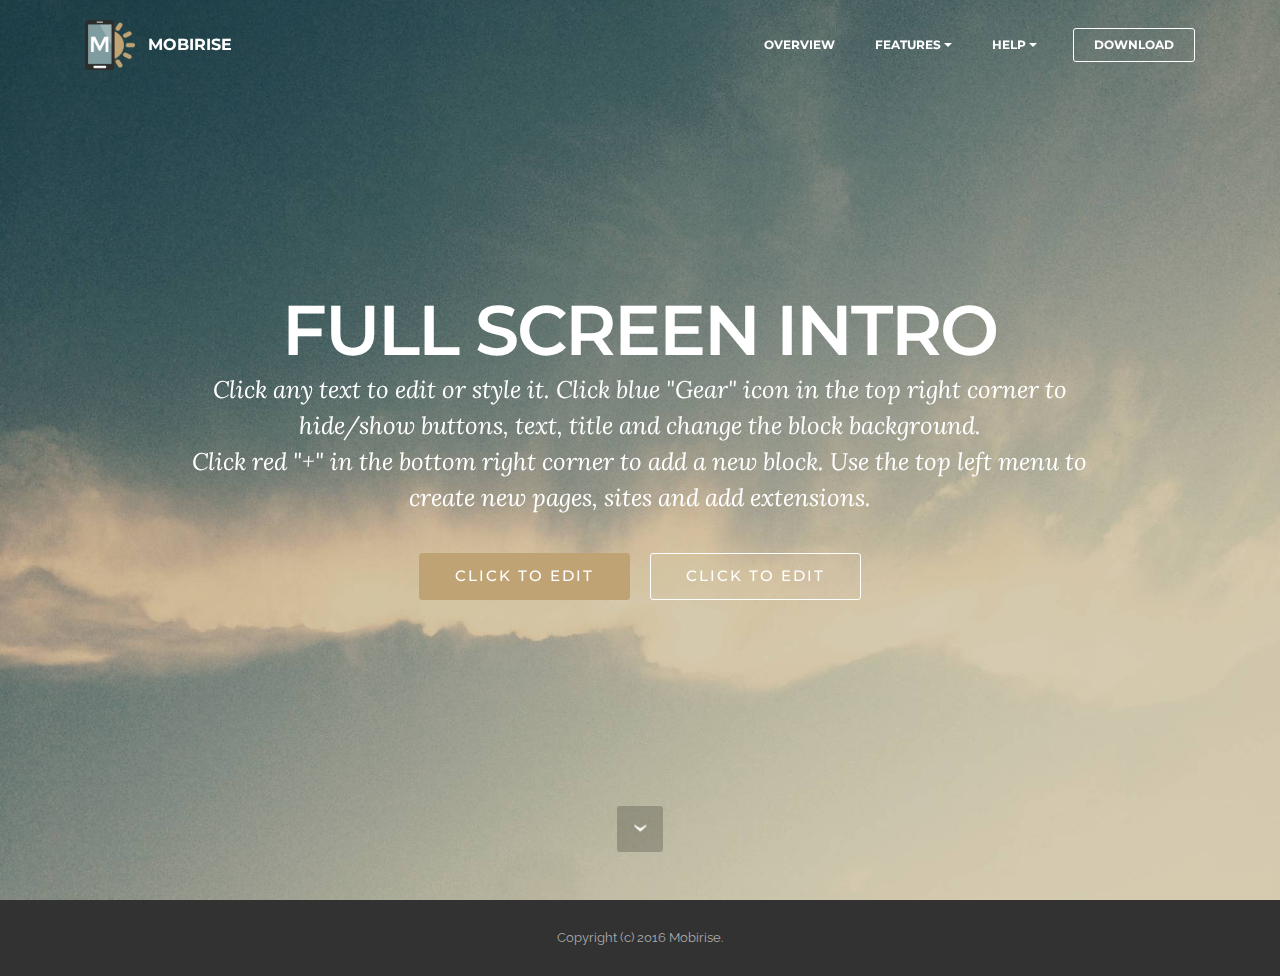
==== index.html @ 995e7d16 "create github pages" ====
<!DOCTYPE html>
<html>
<head>
  <!-- Site made with Mobirise Website Builder v3.12.1, https://mobirise.com -->
  <meta charset="UTF-8">
  <meta http-equiv="X-UA-Compatible" content="IE=edge">
  <meta name="generator" content="Mobirise v3.12.1, mobirise.com">
  <meta name="viewport" content="width=device-width, initial-scale=1">
  <link rel="shortcut icon" href="assets/images/hackware-logo-128x165-2.png" type="image/x-icon">
  <meta name="description" content="">
  
  <link rel="stylesheet" href="https://fonts.googleapis.com/css?family=Lora:400,700,400italic,700italic&amp;subset=latin">
  <link rel="stylesheet" href="https://fonts.googleapis.com/css?family=Montserrat:400,700">
  <link rel="stylesheet" href="https://fonts.googleapis.com/css?family=Raleway:100,100i,200,200i,300,300i,400,400i,500,500i,600,600i,700,700i,800,800i,900,900i">
  <link rel="stylesheet" href="assets/bootstrap-material-design-font/css/material.css">
  <link rel="stylesheet" href="assets/tether/tether.min.css">
  <link rel="stylesheet" href="assets/bootstrap/css/bootstrap.min.css">
  <link rel="stylesheet" href="assets/dropdown/css/style.css">
  <link rel="stylesheet" href="assets/animate.css/animate.min.css">
  <link rel="stylesheet" href="assets/theme/css/style.css">
  <link rel="stylesheet" href="assets/mobirise/css/mbr-additional.css" type="text/css">
  
  
  
</head>
<body>
<section id="menu-0">

    <nav class="navbar navbar-dropdown bg-color transparent navbar-fixed-top">
        <div class="container">

            <div class="mbr-table">
                <div class="mbr-table-cell">

                    <div class="navbar-brand">
                        <a href="https://mobirise.com" class="navbar-logo"><img src="assets/images/logo.png" alt="Mobirise"></a>
                        <a class="navbar-caption" href="https://mobirise.com">MOBIRISE</a>
                    </div>

                </div>
                <div class="mbr-table-cell">

                    <button class="navbar-toggler pull-xs-right hidden-md-up" type="button" data-toggle="collapse" data-target="#exCollapsingNavbar">
                        <div class="hamburger-icon"></div>
                    </button>

                    <ul class="nav-dropdown collapse pull-xs-right nav navbar-nav navbar-toggleable-sm" id="exCollapsingNavbar"><li class="nav-item"><a class="nav-link link" href="https://mobirise.com/">OVERVIEW</a></li><li class="nav-item dropdown"><a class="nav-link link dropdown-toggle" data-toggle="dropdown-submenu" href="https://mobirise.com/">FEATURES</a><div class="dropdown-menu"><a class="dropdown-item" href="https://mobirise.com/">Mobile friendly</a><a class="dropdown-item" href="https://mobirise.com/">Based on Bootstrap</a><div class="dropdown"><a class="dropdown-item dropdown-toggle" data-toggle="dropdown-submenu" href="https://mobirise.com/">Trendy blocks</a><div class="dropdown-menu dropdown-submenu"><a class="dropdown-item" href="https://mobirise.com/">Image/content slider</a><a class="dropdown-item" href="https://mobirise.com/">Contact forms</a><a class="dropdown-item" href="https://mobirise.com/">Image gallery</a><a class="dropdown-item" href="https://mobirise.com/">Mobile menu</a><a class="dropdown-item" href="https://mobirise.com/">Google maps</a><a class="dropdown-item" href="https://mobirise.com/">Social buttons</a><a class="dropdown-item" href="https://mobirise.com/">Google fonts</a><a class="dropdown-item" href="https://mobirise.com/">Video background</a></div></div><a class="dropdown-item" href="https://mobirise.com/">Host anywhere</a></div></li><li class="nav-item dropdown"><a class="nav-link link dropdown-toggle" data-toggle="dropdown-submenu" href="https://mobirise.com/">HELP</a><div class="dropdown-menu"><a class="dropdown-item" href="http://forums.mobirise.com/">Forum</a><a class="dropdown-item" href="https://mobirise.com/">Tutorials</a><a class="dropdown-item" href="https://mobirise.com/">Contact us</a></div></li><li class="nav-item nav-btn"><a class="nav-link btn btn-white btn-white-outline" href="https://mobirise.com/">DOWNLOAD</a></li></ul>
                    <button hidden="" class="navbar-toggler navbar-close" type="button" data-toggle="collapse" data-target="#exCollapsingNavbar">
                        <div class="close-icon"></div>
                    </button>

                </div>
            </div>

        </div>
    </nav>

</section>

<section class="engine"><a rel="external" href="https://mobirise.com">https://mobirise.com/</a></section><section class="mbr-section mbr-section-hero mbr-section-full mbr-parallax-background mbr-section-with-arrow" id="header1-1" style="background-image: url(assets/images/jumbotron.jpg);">

    

    <div class="mbr-table-cell">

        <div class="container">
            <div class="row">
                <div class="mbr-section col-md-10 col-md-offset-1 text-xs-center">

                    <h1 class="mbr-section-title display-1">FULL SCREEN INTRO</h1>
                    <p class="mbr-section-lead lead">Click any text to edit or style it. Click blue "Gear" icon in the top right corner to hide/show buttons, text, title and change the block background. <br> Click red "+" in the bottom right corner to add a new block. Use the top left menu to create new pages, sites and add extensions.</p>
                    <div class="mbr-section-btn"><a class="btn btn-lg btn-primary" href="https://mobirise.com">CLICK TO EDIT</a> <a class="btn btn-lg btn-white btn-white-outline" href="https://mobirise.com">CLICK TO EDIT</a></div>
                </div>
            </div>
        </div>
    </div>

    <div class="mbr-arrow mbr-arrow-floating" aria-hidden="true"><a href="#footer1-2"><i class="mbr-arrow-icon"></i></a></div>

</section>

<footer class="mbr-small-footer mbr-section mbr-section-nopadding" id="footer1-2" style="background-color: rgb(50, 50, 50); padding-top: 1.75rem; padding-bottom: 1.75rem;">
    
    <div class="container">
        <p class="text-xs-center">Copyright (c) 2016 Mobirise.</p>
    </div>
</footer>


  <script src="assets/web/assets/jquery/jquery.min.js"></script>
  <script src="assets/tether/tether.min.js"></script>
  <script src="assets/bootstrap/js/bootstrap.min.js"></script>
  <script src="assets/smooth-scroll/smooth-scroll.js"></script>
  <script src="assets/dropdown/js/script.min.js"></script>
  <script src="assets/touch-swipe/jquery.touch-swipe.min.js"></script>
  <script src="assets/viewport-checker/jquery.viewportchecker.js"></script>
  <script src="assets/jarallax/jarallax.js"></script>
  <script src="assets/theme/js/script.js"></script>
  
  
  <input name="animation" type="hidden">
  </body>
</html>
---- assets/bootstrap-material-design-font/css/material.css ----
@font-face {
  font-family: 'Material-Design-Icons';
  src: url('../fonts/Material-Design-Icons.eot?3ocs8m');
  src: url('../fonts/Material-Design-Icons.eot?#iefix3ocs8m') format('embedded-opentype'), url('../fonts/Material-Design-Icons.woff?3ocs8m') format('woff'), url('../fonts/Material-Design-Icons.ttf?3ocs8m') format('truetype'), url('../fonts/Material-Design-Icons.svg?3ocs8m#Material-Design-Icons') format('svg');
  font-weight: normal;
  font-style: normal;
}
[class^="mdi-"],
[class*="mdi-"] {
  speak: none;
  display: inline-block;
  font-style: normal;
  font-variant:normal;
  font-weight:normal;
  /*font-size:24px;*/
  line-height:1;
  font-family:'Material-Design-Icons' !important;
  text-rendering: auto;
  
  -webkit-font-smoothing: antialiased;
  -moz-osx-font-smoothing: grayscale;
  -webkit-transform: translate(0, 0);
      -ms-transform: translate(0, 0);
          transform: translate(0, 0);
}
[class^="mdi-"]:before,
[class*="mdi-"]:before {
  display: inline-block;
  speak: none;
  text-decoration: inherit;
}
[class^="mdi-"].pull-left,
[class*="mdi-"].pull-left {
  margin-right: .3em;
}
[class^="mdi-"].pull-right,
[class*="mdi-"].pull-right {
  margin-left: .3em;
}
[class^="mdi-"].mdi-lg:before,
[class*="mdi-"].mdi-lg:before,
[class^="mdi-"].mdi-lg:after,
[class*="mdi-"].mdi-lg:after {
  font-size: 1.33333333em;
  line-height: 0.75em;
  vertical-align: -15%;
}
[class^="mdi-"].mdi-2x:before,
[class*="mdi-"].mdi-2x:before,
[class^="mdi-"].mdi-2x:after,
[class*="mdi-"].mdi-2x:after {
  font-size: 2em;
}
[class^="mdi-"].mdi-3x:before,
[class*="mdi-"].mdi-3x:before,
[class^="mdi-"].mdi-3x:after,
[class*="mdi-"].mdi-3x:after {
  font-size: 3em;
}
[class^="mdi-"].mdi-4x:before,
[class*="mdi-"].mdi-4x:before,
[class^="mdi-"].mdi-4x:after,
[class*="mdi-"].mdi-4x:after {
  font-size: 4em;
}
[class^="mdi-"].mdi-5x:before,
[class*="mdi-"].mdi-5x:before,
[class^="mdi-"].mdi-5x:after,
[class*="mdi-"].mdi-5x:after {
  font-size: 5em;
}
[class^="mdi-device-signal-cellular-"]:after,
[class^="mdi-device-battery-"]:after,
[class^="mdi-device-battery-charging-"]:after,
[class^="mdi-device-signal-cellular-connected-no-internet-"]:after,
[class^="mdi-device-signal-wifi-"]:after,
[class^="mdi-device-signal-wifi-statusbar-not-connected"]:after,
.mdi-device-network-wifi:after {
  opacity: .3;
  position: absolute;
  left: 0;
  top: 0;
  z-index: 1;
  display: inline-block;
  speak: none;
  text-decoration: inherit;
}
[class^="mdi-device-signal-cellular-"]:after {
  content: "\e758";
}
[class^="mdi-device-battery-"]:after {
  content: "\e735";
}
[class^="mdi-device-battery-charging-"]:after {
  content: "\e733";
}
[class^="mdi-device-signal-cellular-connected-no-internet-"]:after {
  content: "\e75d";
}
[class^="mdi-device-signal-wifi-"]:after,
.mdi-device-network-wifi:after {
  content: "\e765";
}
[class^="mdi-device-signal-wifi-statusbasr-not-connected"]:after {
  content: "\e8f7";
}
.mdi-device-signal-cellular-off:after,
.mdi-device-signal-cellular-null:after,
.mdi-device-signal-cellular-no-sim:after,
.mdi-device-signal-wifi-off:after,
.mdi-device-signal-wifi-4-bar:after,
.mdi-device-signal-cellular-4-bar:after,
.mdi-device-battery-alert:after,
.mdi-device-signal-cellular-connected-no-internet-4-bar:after,
.mdi-device-battery-std:after,
.mdi-device-battery-full .mdi-device-battery-unknown:after {
  content: "";
}
.mdi-fw {
  width: 1.28571429em;
  text-align: center;
}
.mdi-ul {
  padding-left: 0;
  margin-left: 2.14285714em;
  list-style-type: none;
}
.mdi-ul > li {
  position: relative;
}
.mdi-li {
  position: absolute;
  left: -2.14285714em;
  width: 2.14285714em;
  top: 0.14285714em;
  text-align: center;
}
.mdi-li.mdi-lg {
  left: -1.85714286em;
}
.mdi-border {
  padding: .2em .25em .15em;
  border: solid 0.08em #eeeeee;
  border-radius: .1em;
}
.mdi-spin {
  -webkit-animation: mdi-spin 2s infinite linear;
  animation: mdi-spin 2s infinite linear;
  -webkit-transform-origin: 50% 50%;
  -ms-transform-origin: 50% 50%;
      transform-origin: 50% 50%;
}
.mdi-pulse {
  -webkit-animation: mdi-spin 1s steps(8) infinite;
  animation: mdi-spin 1s steps(8) infinite;
  -webkit-transform-origin: 50% 50%;
  -ms-transform-origin: 50% 50%;
      transform-origin: 50% 50%;
}
@-webkit-keyframes mdi-spin {
  0% {
    -webkit-transform: rotate(0deg);
    transform: rotate(0deg);
  }
  100% {
    -webkit-transform: rotate(359deg);
    transform: rotate(359deg);
  }
}
@keyframes mdi-spin {
  0% {
    -webkit-transform: rotate(0deg);
    transform: rotate(0deg);
  }
  100% {
    -webkit-transform: rotate(359deg);
    transform: rotate(359deg);
  }
}
.mdi-rotate-90 {
  filter: progid:DXImageTransform.Microsoft.BasicImage(rotation=1);
  -webkit-transform: rotate(90deg);
  -ms-transform: rotate(90deg);
  transform: rotate(90deg);
}
.mdi-rotate-180 {
  filter: progid:DXImageTransform.Microsoft.BasicImage(rotation=2);
  -webkit-transform: rotate(180deg);
  -ms-transform: rotate(180deg);
  transform: rotate(180deg);
}
.mdi-rotate-270 {
  filter: progid:DXImageTransform.Microsoft.BasicImage(rotation=3);
  -webkit-transform: rotate(270deg);
  -ms-transform: rotate(270deg);
  transform: rotate(270deg);
}
.mdi-flip-horizontal {
  filter: progid:DXImageTransform.Microsoft.BasicImage(rotation=0, mirror=1);
  -webkit-transform: scale(-1, 1);
  -ms-transform: scale(-1, 1);
  transform: scale(-1, 1);
}
.mdi-flip-vertical {
  filter: progid:DXImageTransform.Microsoft.BasicImage(rotation=2, mirror=1);
  -webkit-transform: scale(1, -1);
  -ms-transform: scale(1, -1);
  transform: scale(1, -1);
}
:root .mdi-rotate-90,
:root .mdi-rotate-180,
:root .mdi-rotate-270,
:root .mdi-flip-horizontal,
:root .mdi-flip-vertical {
  -webkit-filter: none;
          filter: none;
}
.mdi-stack {
  position: relative;
  display: inline-block;
  width: 2em;
  height: 2em;
  line-height: 2em;
  vertical-align: middle;
}
.mdi-stack-1x,
.mdi-stack-2x {
  position: absolute;
  left: 0;
  width: 100%;
  text-align: center;
}
.mdi-stack-1x {
  line-height: inherit;
}
.mdi-stack-2x {
  font-size: 2em;
}
.mdi-inverse {
  color: #ffffff;
}
/* Start Icons */
.mdi-action-3d-rotation:before {
  content: "\e600";
}
.mdi-action-accessibility:before {
  content: "\e601";
}
.mdi-action-account-balance-wallet:before {
  content: "\e602";
}
.mdi-action-account-balance:before {
  content: "\e603";
}
.mdi-action-account-box:before {
  content: "\e604";
}
.mdi-action-account-child:before {
  content: "\e605";
}
.mdi-action-account-circle:before {
  content: "\e606";
}
.mdi-action-add-shopping-cart:before {
  content: "\e607";
}
.mdi-action-alarm-add:before {
  content: "\e608";
}
.mdi-action-alarm-off:before {
  content: "\e609";
}
.mdi-action-alarm-on:before {
  content: "\e60a";
}
.mdi-action-alarm:before {
  content: "\e60b";
}
.mdi-action-android:before {
  content: "\e60c";
}
.mdi-action-announcement:before {
  content: "\e60d";
}
.mdi-action-aspect-ratio:before {
  content: "\e60e";
}
.mdi-action-assessment:before {
  content: "\e60f";
}
.mdi-action-assignment-ind:before {
  content: "\e610";
}
.mdi-action-assignment-late:before {
  content: "\e611";
}
.mdi-action-assignment-return:before {
  content: "\e612";
}
.mdi-action-assignment-returned:before {
  content: "\e613";
}
.mdi-action-assignment-turned-in:before {
  content: "\e614";
}
.mdi-action-assignment:before {
  content: "\e615";
}
.mdi-action-autorenew:before {
  content: "\e616";
}
.mdi-action-backup:before {
  content: "\e617";
}
.mdi-action-book:before {
  content: "\e618";
}
.mdi-action-bookmark-outline:before {
  content: "\e619";
}
.mdi-action-bookmark:before {
  content: "\e61a";
}
.mdi-action-bug-report:before {
  content: "\e61b";
}
.mdi-action-cached:before {
  content: "\e61c";
}
.mdi-action-check-circle:before {
  content: "\e61d";
}
.mdi-action-class:before {
  content: "\e61e";
}
.mdi-action-credit-card:before {
  content: "\e61f";
}
.mdi-action-dashboard:before {
  content: "\e620";
}
.mdi-action-delete:before {
  content: "\e621";
}
.mdi-action-description:before {
  content: "\e622";
}
.mdi-action-dns:before {
  content: "\e623";
}
.mdi-action-done-all:before {
  content: "\e624";
}
.mdi-action-done:before {
  content: "\e625";
}
.mdi-action-event:before {
  content: "\e626";
}
.mdi-action-exit-to-app:before {
  content: "\e627";
}
.mdi-action-explore:before {
  content: "\e628";
}
.mdi-action-extension:before {
  content: "\e629";
}
.mdi-action-face-unlock:before {
  content: "\e62a";
}
.mdi-action-favorite-outline:before {
  content: "\e62b";
}
.mdi-action-favorite:before {
  content: "\e62c";
}
.mdi-action-find-in-page:before {
  content: "\e62d";
}
.mdi-action-find-replace:before {
  content: "\e62e";
}
.mdi-action-flip-to-back:before {
  content: "\e62f";
}
.mdi-action-flip-to-front:before {
  content: "\e630";
}
.mdi-action-get-app:before {
  content: "\e631";
}
.mdi-action-grade:before {
  content: "\e632";
}
.mdi-action-group-work:before {
  content: "\e633";
}
.mdi-action-help:before {
  content: "\e634";
}
.mdi-action-highlight-remove:before {
  content: "\e635";
}
.mdi-action-history:before {
  content: "\e636";
}
.mdi-action-home:before {
  content: "\e637";
}
.mdi-action-https:before {
  content: "\e638";
}
.mdi-action-info-outline:before {
  content: "\e639";
}
.mdi-action-info:before {
  content: "\e63a";
}
.mdi-action-input:before {
  content: "\e63b";
}
.mdi-action-invert-colors:before {
  content: "\e63c";
}
.mdi-action-label-outline:before {
  content: "\e63d";
}
.mdi-action-label:before {
  content: "\e63e";
}
.mdi-action-language:before {
  content: "\e63f";
}
.mdi-action-launch:before {
  content: "\e640";
}
.mdi-action-list:before {
  content: "\e641";
}
.mdi-action-lock-open:before {
  content: "\e642";
}
.mdi-action-lock-outline:before {
  content: "\e643";
}
.mdi-action-lock:before {
  content: "\e644";
}
.mdi-action-loyalty:before {
  content: "\e645";
}
.mdi-action-markunread-mailbox:before {
  content: "\e646";
}
.mdi-action-note-add:before {
  content: "\e647";
}
.mdi-action-open-in-browser:before {
  content: "\e648";
}
.mdi-action-open-in-new:before {
  content: "\e649";
}
.mdi-action-open-with:before {
  content: "\e64a";
}
.mdi-action-pageview:before {
  content: "\e64b";
}
.mdi-action-payment:before {
  content: "\e64c";
}
.mdi-action-perm-camera-mic:before {
  content: "\e64d";
}
.mdi-action-perm-contact-cal:before {
  content: "\e64e";
}
.mdi-action-perm-data-setting:before {
  content: "\e64f";
}
.mdi-action-perm-device-info:before {
  content: "\e650";
}
.mdi-action-perm-identity:before {
  content: "\e651";
}
.mdi-action-perm-media:before {
  content: "\e652";
}
.mdi-action-perm-phone-msg:before {
  content: "\e653";
}
.mdi-action-perm-scan-wifi:before {
  content: "\e654";
}
.mdi-action-picture-in-picture:before {
  content: "\e655";
}
.mdi-action-polymer:before {
  content: "\e656";
}
.mdi-action-print:before {
  content: "\e657";
}
.mdi-action-query-builder:before {
  content: "\e658";
}
.mdi-action-question-answer:before {
  content: "\e659";
}
.mdi-action-receipt:before {
  content: "\e65a";
}
.mdi-action-redeem:before {
  content: "\e65b";
}
.mdi-action-reorder:before {
  content: "\e65c";
}
.mdi-action-report-problem:before {
  content: "\e65d";
}
.mdi-action-restore:before {
  content: "\e65e";
}
.mdi-action-room:before {
  content: "\e65f";
}
.mdi-action-schedule:before {
  content: "\e660";
}
.mdi-action-search:before {
  content: "\e661";
}
.mdi-action-settings-applications:before {
  content: "\e662";
}
.mdi-action-settings-backup-restore:before {
  content: "\e663";
}
.mdi-action-settings-bluetooth:before {
  content: "\e664";
}
.mdi-action-settings-cell:before {
  content: "\e665";
}
.mdi-action-settings-display:before {
  content: "\e666";
}
.mdi-action-settings-ethernet:before {
  content: "\e667";
}
.mdi-action-settings-input-antenna:before {
  content: "\e668";
}
.mdi-action-settings-input-component:before {
  content: "\e669";
}
.mdi-action-settings-input-composite:before {
  content: "\e66a";
}
.mdi-action-settings-input-hdmi:before {
  content: "\e66b";
}
.mdi-action-settings-input-svideo:before {
  content: "\e66c";
}
.mdi-action-settings-overscan:before {
  content: "\e66d";
}
.mdi-action-settings-phone:before {
  content: "\e66e";
}
.mdi-action-settings-power:before {
  content: "\e66f";
}
.mdi-action-settings-remote:before {
  content: "\e670";
}
.mdi-action-settings-voice:before {
  content: "\e671";
}
.mdi-action-settings:before {
  content: "\e672";
}
.mdi-action-shop-two:before {
  content: "\e673";
}
.mdi-action-shop:before {
  content: "\e674";
}
.mdi-action-shopping-basket:before {
  content: "\e675";
}
.mdi-action-shopping-cart:before {
  content: "\e676";
}
.mdi-action-speaker-notes:before {
  content: "\e677";
}
.mdi-action-spellcheck:before {
  content: "\e678";
}
.mdi-action-star-rate:before {
  content: "\e679";
}
.mdi-action-stars:before {
  content: "\e67a";
}
.mdi-action-store:before {
  content: "\e67b";
}
.mdi-action-subject:before {
  content: "\e67c";
}
.mdi-action-supervisor-account:before {
  content: "\e67d";
}
.mdi-action-swap-horiz:before {
  content: "\e67e";
}
.mdi-action-swap-vert-circle:before {
  content: "\e67f";
}
.mdi-action-swap-vert:before {
  content: "\e680";
}
.mdi-action-system-update-tv:before {
  content: "\e681";
}
.mdi-action-tab-unselected:before {
  content: "\e682";
}
.mdi-action-tab:before {
  content: "\e683";
}
.mdi-action-theaters:before {
  content: "\e684";
}
.mdi-action-thumb-down:before {
  content: "\e685";
}
.mdi-action-thumb-up:before {
  content: "\e686";
}
.mdi-action-thumbs-up-down:before {
  content: "\e687";
}
.mdi-action-toc:before {
  content: "\e688";
}
.mdi-action-today:before {
  content: "\e689";
}
.mdi-action-track-changes:before {
  content: "\e68a";
}
.mdi-action-translate:before {
  content: "\e68b";
}
.mdi-action-trending-down:before {
  content: "\e68c";
}
.mdi-action-trending-neutral:before {
  content: "\e68d";
}
.mdi-action-trending-up:before {
  content: "\e68e";
}
.mdi-action-turned-in-not:before {
  content: "\e68f";
}
.mdi-action-turned-in:before {
  content: "\e690";
}
.mdi-action-verified-user:before {
  content: "\e691";
}
.mdi-action-view-agenda:before {
  content: "\e692";
}
.mdi-action-view-array:before {
  content: "\e693";
}
.mdi-action-view-carousel:before {
  content: "\e694";
}
.mdi-action-view-column:before {
  content: "\e695";
}
.mdi-action-view-day:before {
  content: "\e696";
}
.mdi-action-view-headline:before {
  content: "\e697";
}
.mdi-action-view-list:before {
  content: "\e698";
}
.mdi-action-view-module:before {
  content: "\e699";
}
.mdi-action-view-quilt:before {
  content: "\e69a";
}
.mdi-action-view-stream:before {
  content: "\e69b";
}
.mdi-action-view-week:before {
  content: "\e69c";
}
.mdi-action-visibility-off:before {
  content: "\e69d";
}
.mdi-action-visibility:before {
  content: "\e69e";
}
.mdi-action-wallet-giftcard:before {
  content: "\e69f";
}
.mdi-action-wallet-membership:before {
  content: "\e6a0";
}
.mdi-action-wallet-travel:before {
  content: "\e6a1";
}
.mdi-action-work:before {
  content: "\e6a2";
}
.mdi-alert-error:before {
  content: "\e6a3";
}
.mdi-alert-warning:before {
  content: "\e6a4";
}
.mdi-av-album:before {
  content: "\e6a5";
}
.mdi-av-closed-caption:before {
  content: "\e6a6";
}
.mdi-av-equalizer:before {
  content: "\e6a7";
}
.mdi-av-explicit:before {
  content: "\e6a8";
}
.mdi-av-fast-forward:before {
  content: "\e6a9";
}
.mdi-av-fast-rewind:before {
  content: "\e6aa";
}
.mdi-av-games:before {
  content: "\e6ab";
}
.mdi-av-hearing:before {
  content: "\e6ac";
}
.mdi-av-high-quality:before {
  content: "\e6ad";
}
.mdi-av-loop:before {
  content: "\e6ae";
}
.mdi-av-mic-none:before {
  content: "\e6af";
}
.mdi-av-mic-off:before {
  content: "\e6b0";
}
.mdi-av-mic:before {
  content: "\e6b1";
}
.mdi-av-movie:before {
  content: "\e6b2";
}
.mdi-av-my-library-add:before {
  content: "\e6b3";
}
.mdi-av-my-library-books:before {
  content: "\e6b4";
}
.mdi-av-my-library-music:before {
  content: "\e6b5";
}
.mdi-av-new-releases:before {
  content: "\e6b6";
}
.mdi-av-not-interested:before {
  content: "\e6b7";
}
.mdi-av-pause-circle-fill:before {
  content: "\e6b8";
}
.mdi-av-pause-circle-outline:before {
  content: "\e6b9";
}
.mdi-av-pause:before {
  content: "\e6ba";
}
.mdi-av-play-arrow:before {
  content: "\e6bb";
}
.mdi-av-play-circle-fill:before {
  content: "\e6bc";
}
.mdi-av-play-circle-outline:before {
  content: "\e6bd";
}
.mdi-av-play-shopping-bag:before {
  content: "\e6be";
}
.mdi-av-playlist-add:before {
  content: "\e6bf";
}
.mdi-av-queue-music:before {
  content: "\e6c0";
}
.mdi-av-queue:before {
  content: "\e6c1";
}
.mdi-av-radio:before {
  content: "\e6c2";
}
.mdi-av-recent-actors:before {
  content: "\e6c3";
}
.mdi-av-repeat-one:before {
  content: "\e6c4";
}
.mdi-av-repeat:before {
  content: "\e6c5";
}
.mdi-av-replay:before {
  content: "\e6c6";
}
.mdi-av-shuffle:before {
  content: "\e6c7";
}
.mdi-av-skip-next:before {
  content: "\e6c8";
}
.mdi-av-skip-previous:before {
  content: "\e6c9";
}
.mdi-av-snooze:before {
  content: "\e6ca";
}
.mdi-av-stop:before {
  content: "\e6cb";
}
.mdi-av-subtitles:before {
  content: "\e6cc";
}
.mdi-av-surround-sound:before {
  content: "\e6cd";
}
.mdi-av-timer:before {
  content: "\e6ce";
}
.mdi-av-video-collection:before {
  content: "\e6cf";
}
.mdi-av-videocam-off:before {
  content: "\e6d0";
}
.mdi-av-videocam:before {
  content: "\e6d1";
}
.mdi-av-volume-down:before {
  content: "\e6d2";
}
.mdi-av-volume-mute:before {
  content: "\e6d3";
}
.mdi-av-volume-off:before {
  content: "\e6d4";
}
.mdi-av-volume-up:before {
  content: "\e6d5";
}
.mdi-av-web:before {
  content: "\e6d6";
}
.mdi-communication-business:before {
  content: "\e6d7";
}
.mdi-communication-call-end:before {
  content: "\e6d8";
}
.mdi-communication-call-made:before {
  content: "\e6d9";
}
.mdi-communication-call-merge:before {
  content: "\e6da";
}
.mdi-communication-call-missed:before {
  content: "\e6db";
}
.mdi-communication-call-received:before {
  content: "\e6dc";
}
.mdi-communication-call-split:before {
  content: "\e6dd";
}
.mdi-communication-call:before {
  content: "\e6de";
}
.mdi-communication-chat:before {
  content: "\e6df";
}
.mdi-communication-clear-all:before {
  content: "\e6e0";
}
.mdi-communication-comment:before {
  content: "\e6e1";
}
.mdi-communication-contacts:before {
  content: "\e6e2";
}
.mdi-communication-dialer-sip:before {
  content: "\e6e3";
}
.mdi-communication-dialpad:before {
  content: "\e6e4";
}
.mdi-communication-dnd-on:before {
  content: "\e6e5";
}
.mdi-communication-email:before {
  content: "\e6e6";
}
.mdi-communication-forum:before {
  content: "\e6e7";
}
.mdi-communication-import-export:before {
  content: "\e6e8";
}
.mdi-communication-invert-colors-off:before {
  content: "\e6e9";
}
.mdi-communication-invert-colors-on:before {
  content: "\e6ea";
}
.mdi-communication-live-help:before {
  content: "\e6eb";
}
.mdi-communication-location-off:before {
  content: "\e6ec";
}
.mdi-communication-location-on:before {
  content: "\e6ed";
}
.mdi-communication-message:before {
  content: "\e6ee";
}
.mdi-communication-messenger:before {
  content: "\e6ef";
}
.mdi-communication-no-sim:before {
  content: "\e6f0";
}
.mdi-communication-phone:before {
  content: "\e6f1";
}
.mdi-communication-portable-wifi-off:before {
  content: "\e6f2";
}
.mdi-communication-quick-contacts-dialer:before {
  content: "\e6f3";
}
.mdi-communication-quick-contacts-mail:before {
  content: "\e6f4";
}
.mdi-communication-ring-volume:before {
  content: "\e6f5";
}
.mdi-communication-stay-current-landscape:before {
  content: "\e6f6";
}
.mdi-communication-stay-current-portrait:before {
  content: "\e6f7";
}
.mdi-communication-stay-primary-landscape:before {
  content: "\e6f8";
}
.mdi-communication-stay-primary-portrait:before {
  content: "\e6f9";
}
.mdi-communication-swap-calls:before {
  content: "\e6fa";
}
.mdi-communication-textsms:before {
  content: "\e6fb";
}
.mdi-communication-voicemail:before {
  content: "\e6fc";
}
.mdi-communication-vpn-key:before {
  content: "\e6fd";
}
.mdi-content-add-box:before {
  content: "\e6fe";
}
.mdi-content-add-circle-outline:before {
  content: "\e6ff";
}
.mdi-content-add-circle:before {
  content: "\e700";
}
.mdi-content-add:before {
  content: "\e701";
}
.mdi-content-archive:before {
  content: "\e702";
}
.mdi-content-backspace:before {
  content: "\e703";
}
.mdi-content-block:before {
  content: "\e704";
}
.mdi-content-clear:before {
  content: "\e705";
}
.mdi-content-content-copy:before {
  content: "\e706";
}
.mdi-content-content-cut:before {
  content: "\e707";
}
.mdi-content-content-paste:before {
  content: "\e708";
}
.mdi-content-create:before {
  content: "\e709";
}
.mdi-content-drafts:before {
  content: "\e70a";
}
.mdi-content-filter-list:before {
  content: "\e70b";
}
.mdi-content-flag:before {
  content: "\e70c";
}
.mdi-content-forward:before {
  content: "\e70d";
}
.mdi-content-gesture:before {
  content: "\e70e";
}
.mdi-content-inbox:before {
  content: "\e70f";
}
.mdi-content-link:before {
  content: "\e710";
}
.mdi-content-mail:before {
  content: "\e711";
}
.mdi-content-markunread:before {
  content: "\e712";
}
.mdi-content-redo:before {
  content: "\e713";
}
.mdi-content-remove-circle-outline:before {
  content: "\e714";
}
.mdi-content-remove-circle:before {
  content: "\e715";
}
.mdi-content-remove:before {
  content: "\e716";
}
.mdi-content-reply-all:before {
  content: "\e717";
}
.mdi-content-reply:before {
  content: "\e718";
}
.mdi-content-report:before {
  content: "\e719";
}
.mdi-content-save:before {
  content: "\e71a";
}
.mdi-content-select-all:before {
  content: "\e71b";
}
.mdi-content-send:before {
  content: "\e71c";
}
.mdi-content-sort:before {
  content: "\e71d";
}
.mdi-content-text-format:before {
  content: "\e71e";
}
.mdi-content-undo:before {
  content: "\e71f";
}
.mdi-editor-attach-file:before {
  content: "\e776";
}
.mdi-editor-attach-money:before {
  content: "\e777";
}
.mdi-editor-border-all:before {
  content: "\e778";
}
.mdi-editor-border-bottom:before {
  content: "\e779";
}
.mdi-editor-border-clear:before {
  content: "\e77a";
}
.mdi-editor-border-color:before {
  content: "\e77b";
}
.mdi-editor-border-horizontal:before {
  content: "\e77c";
}
.mdi-editor-border-inner:before {
  content: "\e77d";
}
.mdi-editor-border-left:before {
  content: "\e77e";
}
.mdi-editor-border-outer:before {
  content: "\e77f";
}
.mdi-editor-border-right:before {
  content: "\e780";
}
.mdi-editor-border-style:before {
  content: "\e781";
}
.mdi-editor-border-top:before {
  content: "\e782";
}
.mdi-editor-border-vertical:before {
  content: "\e783";
}
.mdi-editor-format-align-center:before {
  content: "\e784";
}
.mdi-editor-format-align-justify:before {
  content: "\e785";
}
.mdi-editor-format-align-left:before {
  content: "\e786";
}
.mdi-editor-format-align-right:before {
  content: "\e787";
}
.mdi-editor-format-bold:before {
  content: "\e788";
}
.mdi-editor-format-clear:before {
  content: "\e789";
}
.mdi-editor-format-color-fill:before {
  content: "\e78a";
}
.mdi-editor-format-color-reset:before {
  content: "\e78b";
}
.mdi-editor-format-color-text:before {
  content: "\e78c";
}
.mdi-editor-format-indent-decrease:before {
  content: "\e78d";
}
.mdi-editor-format-indent-increase:before {
  content: "\e78e";
}
.mdi-editor-format-italic:before {
  content: "\e78f";
}
.mdi-editor-format-line-spacing:before {
  content: "\e790";
}
.mdi-editor-format-list-bulleted:before {
  content: "\e791";
}
.mdi-editor-format-list-numbered:before {
  content: "\e792";
}
.mdi-editor-format-paint:before {
  content: "\e793";
}
.mdi-editor-format-quote:before {
  content: "\e794";
}
.mdi-editor-format-size:before {
  content: "\e795";
}
.mdi-editor-format-strikethrough:before {
  content: "\e796";
}
.mdi-editor-format-textdirection-l-to-r:before {
  content: "\e797";
}
.mdi-editor-format-textdirection-r-to-l:before {
  content: "\e798";
}
.mdi-editor-format-underline:before {
  content: "\e799";
}
.mdi-editor-functions:before {
  content: "\e79a";
}
.mdi-editor-insert-chart:before {
  content: "\e79b";
}
.mdi-editor-insert-comment:before {
  content: "\e79c";
}
.mdi-editor-insert-drive-file:before {
  content: "\e79d";
}
.mdi-editor-insert-emoticon:before {
  content: "\e79e";
}
.mdi-editor-insert-invitation:before {
  content: "\e79f";
}
.mdi-editor-insert-link:before {
  content: "\e7a0";
}
.mdi-editor-insert-photo:before {
  content: "\e7a1";
}
.mdi-editor-merge-type:before {
  content: "\e7a2";
}
.mdi-editor-mode-comment:before {
  content: "\e7a3";
}
.mdi-editor-mode-edit:before {
  content: "\e7a4";
}
.mdi-editor-publish:before {
  content: "\e7a5";
}
.mdi-editor-vertical-align-bottom:before {
  content: "\e7a6";
}
.mdi-editor-vertical-align-center:before {
  content: "\e7a7";
}
.mdi-editor-vertical-align-top:before {
  content: "\e7a8";
}
.mdi-editor-wrap-text:before {
  content: "\e7a9";
}
.mdi-file-attachment:before {
  content: "\e7aa";
}
.mdi-file-cloud-circle:before {
  content: "\e7ab";
}
.mdi-file-cloud-done:before {
  content: "\e7ac";
}
.mdi-file-cloud-download:before {
  content: "\e7ad";
}
.mdi-file-cloud-off:before {
  content: "\e7ae";
}
.mdi-file-cloud-queue:before {
  content: "\e7af";
}
.mdi-file-cloud-upload:before {
  content: "\e7b0";
}
.mdi-file-cloud:before {
  content: "\e7b1";
}
.mdi-file-file-download:before {
  content: "\e7b2";
}
.mdi-file-file-upload:before {
  content: "\e7b3";
}
.mdi-file-folder-open:before {
  content: "\e7b4";
}
.mdi-file-folder-shared:before {
  content: "\e7b5";
}
.mdi-file-folder:before {
  content: "\e7b6";
}
.mdi-device-access-alarm:before {
  content: "\e720";
}
.mdi-device-access-alarms:before {
  content: "\e721";
}
.mdi-device-access-time:before {
  content: "\e722";
}
.mdi-device-add-alarm:before {
  content: "\e723";
}
.mdi-device-airplanemode-off:before {
  content: "\e724";
}
.mdi-device-airplanemode-on:before {
  content: "\e725";
}
.mdi-device-battery-20:before {
  content: "\e726";
}
.mdi-device-battery-30:before {
  content: "\e727";
}
.mdi-device-battery-50:before {
  content: "\e728";
}
.mdi-device-battery-60:before {
  content: "\e729";
}
.mdi-device-battery-80:before {
  content: "\e72a";
}
.mdi-device-battery-90:before {
  content: "\e72b";
}
.mdi-device-battery-alert:before {
  content: "\e72c";
}
.mdi-device-battery-charging-20:before {
  content: "\e72d";
}
.mdi-device-battery-charging-30:before {
  content: "\e72e";
}
.mdi-device-battery-charging-50:before {
  content: "\e72f";
}
.mdi-device-battery-charging-60:before {
  content: "\e730";
}
.mdi-device-battery-charging-80:before {
  content: "\e731";
}
.mdi-device-battery-charging-90:before {
  content: "\e732";
}
.mdi-device-battery-charging-full:before {
  content: "\e733";
}
.mdi-device-battery-full:before {
  content: "\e734";
}
.mdi-device-battery-std:before {
  content: "\e735";
}
.mdi-device-battery-unknown:before {
  content: "\e736";
}
.mdi-device-bluetooth-connected:before {
  content: "\e737";
}
.mdi-device-bluetooth-disabled:before {
  content: "\e738";
}
.mdi-device-bluetooth-searching:before {
  content: "\e739";
}
.mdi-device-bluetooth:before {
  content: "\e73a";
}
.mdi-device-brightness-auto:before {
  content: "\e73b";
}
.mdi-device-brightness-high:before {
  content: "\e73c";
}
.mdi-device-brightness-low:before {
  content: "\e73d";
}
.mdi-device-brightness-medium:before {
  content: "\e73e";
}
.mdi-device-data-usage:before {
  content: "\e73f";
}
.mdi-device-developer-mode:before {
  content: "\e740";
}
.mdi-device-devices:before {
  content: "\e741";
}
.mdi-device-dvr:before {
  content: "\e742";
}
.mdi-device-gps-fixed:before {
  content: "\e743";
}
.mdi-device-gps-not-fixed:before {
  content: "\e744";
}
.mdi-device-gps-off:before {
  content: "\e745";
}
.mdi-device-location-disabled:before {
  content: "\e746";
}
.mdi-device-location-searching:before {
  content: "\e747";
}
.mdi-device-multitrack-audio:before {
  content: "\e748";
}
.mdi-device-network-cell:before {
  content: "\e749";
}
.mdi-device-network-wifi:before {
  content: "\e74a";
}
.mdi-device-nfc:before {
  content: "\e74b";
}
.mdi-device-now-wallpaper:before {
  content: "\e74c";
}
.mdi-device-now-widgets:before {
  content: "\e74d";
}
.mdi-device-screen-lock-landscape:before {
  content: "\e74e";
}
.mdi-device-screen-lock-portrait:before {
  content: "\e74f";
}
.mdi-device-screen-lock-rotation:before {
  content: "\e750";
}
.mdi-device-screen-rotation:before {
  content: "\e751";
}
.mdi-device-sd-storage:before {
  content: "\e752";
}
.mdi-device-settings-system-daydream:before {
  content: "\e753";
}
.mdi-device-signal-cellular-0-bar:before {
  content: "\e754";
}
.mdi-device-signal-cellular-1-bar:before {
  content: "\e755";
}
.mdi-device-signal-cellular-2-bar:before {
  content: "\e756";
}
.mdi-device-signal-cellular-3-bar:before {
  content: "\e757";
}
.mdi-device-signal-cellular-4-bar:before {
  content: "\e758";
}
.mdi-signal-wifi-statusbar-connected-no-internet-after:before {
  content: "\e8f6";
}
.mdi-device-signal-cellular-connected-no-internet-0-bar:before {
  content: "\e759";
}
.mdi-device-signal-cellular-connected-no-internet-1-bar:before {
  content: "\e75a";
}
.mdi-device-signal-cellular-connected-no-internet-2-bar:before {
  content: "\e75b";
}
.mdi-device-signal-cellular-connected-no-internet-3-bar:before {
  content: "\e75c";
}
.mdi-device-signal-cellular-connected-no-internet-4-bar:before {
  content: "\e75d";
}
.mdi-device-signal-cellular-no-sim:before {
  content: "\e75e";
}
.mdi-device-signal-cellular-null:before {
  content: "\e75f";
}
.mdi-device-signal-cellular-off:before {
  content: "\e760";
}
.mdi-device-signal-wifi-0-bar:before {
  content: "\e761";
}
.mdi-device-signal-wifi-1-bar:before {
  content: "\e762";
}
.mdi-device-signal-wifi-2-bar:before {
  content: "\e763";
}
.mdi-device-signal-wifi-3-bar:before {
  content: "\e764";
}
.mdi-device-signal-wifi-4-bar:before {
  content: "\e765";
}
.mdi-device-signal-wifi-off:before {
  content: "\e766";
}
.mdi-device-signal-wifi-statusbar-1-bar:before {
  content: "\e767";
}
.mdi-device-signal-wifi-statusbar-2-bar:before {
  content: "\e768";
}
.mdi-device-signal-wifi-statusbar-3-bar:before {
  content: "\e769";
}
.mdi-device-signal-wifi-statusbar-4-bar:before {
  content: "\e76a";
}
.mdi-device-signal-wifi-statusbar-connected-no-internet-:before {
  content: "\e76b";
}
.mdi-device-signal-wifi-statusbar-connected-no-internet:before {
  content: "\e76f";
}
.mdi-device-signal-wifi-statusbar-connected-no-internet-2:before {
  content: "\e76c";
}
.mdi-device-signal-wifi-statusbar-connected-no-internet-3:before {
  content: "\e76d";
}
.mdi-device-signal-wifi-statusbar-connected-no-internet-4:before {
  content: "\e76e";
}
.mdi-signal-wifi-statusbar-not-connected-after:before {
  content: "\e8f7";
}
.mdi-device-signal-wifi-statusbar-not-connected:before {
  content: "\e770";
}
.mdi-device-signal-wifi-statusbar-null:before {
  content: "\e771";
}
.mdi-device-storage:before {
  content: "\e772";
}
.mdi-device-usb:before {
  content: "\e773";
}
.mdi-device-wifi-lock:before {
  content: "\e774";
}
.mdi-device-wifi-tethering:before {
  content: "\e775";
}
.mdi-hardware-cast-connected:before {
  content: "\e7b7";
}
.mdi-hardware-cast:before {
  content: "\e7b8";
}
.mdi-hardware-computer:before {
  content: "\e7b9";
}
.mdi-hardware-desktop-mac:before {
  content: "\e7ba";
}
.mdi-hardware-desktop-windows:before {
  content: "\e7bb";
}
.mdi-hardware-dock:before {
  content: "\e7bc";
}
.mdi-hardware-gamepad:before {
  content: "\e7bd";
}
.mdi-hardware-headset-mic:before {
  content: "\e7be";
}
.mdi-hardware-headset:before {
  content: "\e7bf";
}
.mdi-hardware-keyboard-alt:before {
  content: "\e7c0";
}
.mdi-hardware-keyboard-arrow-down:before {
  content: "\e7c1";
}
.mdi-hardware-keyboard-arrow-left:before {
  content: "\e7c2";
}
.mdi-hardware-keyboard-arrow-right:before {
  content: "\e7c3";
}
.mdi-hardware-keyboard-arrow-up:before {
  content: "\e7c4";
}
.mdi-hardware-keyboard-backspace:before {
  content: "\e7c5";
}
.mdi-hardware-keyboard-capslock:before {
  content: "\e7c6";
}
.mdi-hardware-keyboard-control:before {
  content: "\e7c7";
}
.mdi-hardware-keyboard-hide:before {
  content: "\e7c8";
}
.mdi-hardware-keyboard-return:before {
  content: "\e7c9";
}
.mdi-hardware-keyboard-tab:before {
  content: "\e7ca";
}
.mdi-hardware-keyboard-voice:before {
  content: "\e7cb";
}
.mdi-hardware-keyboard:before {
  content: "\e7cc";
}
.mdi-hardware-laptop-chromebook:before {
  content: "\e7cd";
}
.mdi-hardware-laptop-mac:before {
  content: "\e7ce";
}
.mdi-hardware-laptop-windows:before {
  content: "\e7cf";
}
.mdi-hardware-laptop:before {
  content: "\e7d0";
}
.mdi-hardware-memory:before {
  content: "\e7d1";
}
.mdi-hardware-mouse:before {
  content: "\e7d2";
}
.mdi-hardware-phone-android:before {
  content: "\e7d3";
}
.mdi-hardware-phone-iphone:before {
  content: "\e7d4";
}
.mdi-hardware-phonelink-off:before {
  content: "\e7d5";
}
.mdi-hardware-phonelink:before {
  content: "\e7d6";
}
.mdi-hardware-security:before {
  content: "\e7d7";
}
.mdi-hardware-sim-card:before {
  content: "\e7d8";
}
.mdi-hardware-smartphone:before {
  content: "\e7d9";
}
.mdi-hardware-speaker:before {
  content: "\e7da";
}
.mdi-hardware-tablet-android:before {
  content: "\e7db";
}
.mdi-hardware-tablet-mac:before {
  content: "\e7dc";
}
.mdi-hardware-tablet:before {
  content: "\e7dd";
}
.mdi-hardware-tv:before {
  content: "\e7de";
}
.mdi-hardware-watch:before {
  content: "\e7df";
}
.mdi-image-add-to-photos:before {
  content: "\e7e0";
}
.mdi-image-adjust:before {
  content: "\e7e1";
}
.mdi-image-assistant-photo:before {
  content: "\e7e2";
}
.mdi-image-audiotrack:before {
  content: "\e7e3";
}
.mdi-image-blur-circular:before {
  content: "\e7e4";
}
.mdi-image-blur-linear:before {
  content: "\e7e5";
}
.mdi-image-blur-off:before {
  content: "\e7e6";
}
.mdi-image-blur-on:before {
  content: "\e7e7";
}
.mdi-image-brightness-1:before {
  content: "\e7e8";
}
.mdi-image-brightness-2:before {
  content: "\e7e9";
}
.mdi-image-brightness-3:before {
  content: "\e7ea";
}
.mdi-image-brightness-4:before {
  content: "\e7eb";
}
.mdi-image-brightness-5:before {
  content: "\e7ec";
}
.mdi-image-brightness-6:before {
  content: "\e7ed";
}
.mdi-image-brightness-7:before {
  content: "\e7ee";
}
.mdi-image-brush:before {
  content: "\e7ef";
}
.mdi-image-camera-alt:before {
  content: "\e7f0";
}
.mdi-image-camera-front:before {
  content: "\e7f1";
}
.mdi-image-camera-rear:before {
  content: "\e7f2";
}
.mdi-image-camera-roll:before {
  content: "\e7f3";
}
.mdi-image-camera:before {
  content: "\e7f4";
}
.mdi-image-center-focus-strong:before {
  content: "\e7f5";
}
.mdi-image-center-focus-weak:before {
  content: "\e7f6";
}
.mdi-image-collections:before {
  content: "\e7f7";
}
.mdi-image-color-lens:before {
  content: "\e7f8";
}
.mdi-image-colorize:before {
  content: "\e7f9";
}
.mdi-image-compare:before {
  content: "\e7fa";
}
.mdi-image-control-point-duplicate:before {
  content: "\e7fb";
}
.mdi-image-control-point:before {
  content: "\e7fc";
}
.mdi-image-crop-3-2:before {
  content: "\e7fd";
}
.mdi-image-crop-5-4:before {
  content: "\e7fe";
}
.mdi-image-crop-7-5:before {
  content: "\e7ff";
}
.mdi-image-crop-16-9:before {
  content: "\e800";
}
.mdi-image-crop-din:before {
  content: "\e801";
}
.mdi-image-crop-free:before {
  content: "\e802";
}
.mdi-image-crop-landscape:before {
  content: "\e803";
}
.mdi-image-crop-original:before {
  content: "\e804";
}
.mdi-image-crop-portrait:before {
  content: "\e805";
}
.mdi-image-crop-square:before {
  content: "\e806";
}
.mdi-image-crop:before {
  content: "\e807";
}
.mdi-image-dehaze:before {
  content: "\e808";
}
.mdi-image-details:before {
  content: "\e809";
}
.mdi-image-edit:before {
  content: "\e80a";
}
.mdi-image-exposure-minus-1:before {
  content: "\e80b";
}
.mdi-image-exposure-minus-2:before {
  content: "\e80c";
}
.mdi-image-exposure-plus-1:before {
  content: "\e80d";
}
.mdi-image-exposure-plus-2:before {
  content: "\e80e";
}
.mdi-image-exposure-zero:before {
  content: "\e80f";
}
.mdi-image-exposure:before {
  content: "\e810";
}
.mdi-image-filter-1:before {
  content: "\e811";
}
.mdi-image-filter-2:before {
  content: "\e812";
}
.mdi-image-filter-3:before {
  content: "\e813";
}
.mdi-image-filter-4:before {
  content: "\e814";
}
.mdi-image-filter-5:before {
  content: "\e815";
}
.mdi-image-filter-6:before {
  content: "\e816";
}
.mdi-image-filter-7:before {
  content: "\e817";
}
.mdi-image-filter-8:before {
  content: "\e818";
}
.mdi-image-filter-9-plus:before {
  content: "\e819";
}
.mdi-image-filter-9:before {
  content: "\e81a";
}
.mdi-image-filter-b-and-w:before {
  content: "\e81b";
}
.mdi-image-filter-center-focus:before {
  content: "\e81c";
}
.mdi-image-filter-drama:before {
  content: "\e81d";
}
.mdi-image-filter-frames:before {
  content: "\e81e";
}
.mdi-image-filter-hdr:before {
  content: "\e81f";
}
.mdi-image-filter-none:before {
  content: "\e820";
}
.mdi-image-filter-tilt-shift:before {
  content: "\e821";
}
.mdi-image-filter-vintage:before {
  content: "\e822";
}
.mdi-image-filter:before {
  content: "\e823";
}
.mdi-image-flare:before {
  content: "\e824";
}
.mdi-image-flash-auto:before {
  content: "\e825";
}
.mdi-image-flash-off:before {
  content: "\e826";
}
.mdi-image-flash-on:before {
  content: "\e827";
}
.mdi-image-flip:before {
  content: "\e828";
}
.mdi-image-gradient:before {
  content: "\e829";
}
.mdi-image-grain:before {
  content: "\e82a";
}
.mdi-image-grid-off:before {
  content: "\e82b";
}
.mdi-image-grid-on:before {
  content: "\e82c";
}
.mdi-image-hdr-off:before {
  content: "\e82d";
}
.mdi-image-hdr-on:before {
  content: "\e82e";
}
.mdi-image-hdr-strong:before {
  content: "\e82f";
}
.mdi-image-hdr-weak:before {
  content: "\e830";
}
.mdi-image-healing:before {
  content: "\e831";
}
.mdi-image-image-aspect-ratio:before {
  content: "\e832";
}
.mdi-image-image:before {
  content: "\e833";
}
.mdi-image-iso:before {
  content: "\e834";
}
.mdi-image-landscape:before {
  content: "\e835";
}
.mdi-image-leak-add:before {
  content: "\e836";
}
.mdi-image-leak-remove:before {
  content: "\e837";
}
.mdi-image-lens:before {
  content: "\e838";
}
.mdi-image-looks-3:before {
  content: "\e839";
}
.mdi-image-looks-4:before {
  content: "\e83a";
}
.mdi-image-looks-5:before {
  content: "\e83b";
}
.mdi-image-looks-6:before {
  content: "\e83c";
}
.mdi-image-looks-one:before {
  content: "\e83d";
}
.mdi-image-looks-two:before {
  content: "\e83e";
}
.mdi-image-looks:before {
  content: "\e83f";
}
.mdi-image-loupe:before {
  content: "\e840";
}
.mdi-image-movie-creation:before {
  content: "\e841";
}
.mdi-image-nature-people:before {
  content: "\e842";
}
.mdi-image-nature:before {
  content: "\e843";
}
.mdi-image-navigate-before:before {
  content: "\e844";
}
.mdi-image-navigate-next:before {
  content: "\e845";
}
.mdi-image-palette:before {
  content: "\e846";
}
.mdi-image-panorama-fisheye:before {
  content: "\e847";
}
.mdi-image-panorama-horizontal:before {
  content: "\e848";
}
.mdi-image-panorama-vertical:before {
  content: "\e849";
}
.mdi-image-panorama-wide-angle:before {
  content: "\e84a";
}
.mdi-image-panorama:before {
  content: "\e84b";
}
.mdi-image-photo-album:before {
  content: "\e84c";
}
.mdi-image-photo-camera:before {
  content: "\e84d";
}
.mdi-image-photo-library:before {
  content: "\e84e";
}
.mdi-image-photo:before {
  content: "\e84f";
}
.mdi-image-portrait:before {
  content: "\e850";
}
.mdi-image-remove-red-eye:before {
  content: "\e851";
}
.mdi-image-rotate-left:before {
  content: "\e852";
}
.mdi-image-rotate-right:before {
  content: "\e853";
}
.mdi-image-slideshow:before {
  content: "\e854";
}
.mdi-image-straighten:before {
  content: "\e855";
}
.mdi-image-style:before {
  content: "\e856";
}
.mdi-image-switch-camera:before {
  content: "\e857";
}
.mdi-image-switch-video:before {
  content: "\e858";
}
.mdi-image-tag-faces:before {
  content: "\e859";
}
.mdi-image-texture:before {
  content: "\e85a";
}
.mdi-image-timelapse:before {
  content: "\e85b";
}
.mdi-image-timer-3:before {
  content: "\e85c";
}
.mdi-image-timer-10:before {
  content: "\e85d";
}
.mdi-image-timer-auto:before {
  content: "\e85e";
}
.mdi-image-timer-off:before {
  content: "\e85f";
}
.mdi-image-timer:before {
  content: "\e860";
}
.mdi-image-tonality:before {
  content: "\e861";
}
.mdi-image-transform:before {
  content: "\e862";
}
.mdi-image-tune:before {
  content: "\e863";
}
.mdi-image-wb-auto:before {
  content: "\e864";
}
.mdi-image-wb-cloudy:before {
  content: "\e865";
}
.mdi-image-wb-incandescent:before {
  content: "\e866";
}
.mdi-image-wb-irradescent:before {
  content: "\e867";
}
.mdi-image-wb-sunny:before {
  content: "\e868";
}
.mdi-maps-beenhere:before {
  content: "\e869";
}
.mdi-maps-directions-bike:before {
  content: "\e86a";
}
.mdi-maps-directions-bus:before {
  content: "\e86b";
}
.mdi-maps-directions-car:before {
  content: "\e86c";
}
.mdi-maps-directions-ferry:before {
  content: "\e86d";
}
.mdi-maps-directions-subway:before {
  content: "\e86e";
}
.mdi-maps-directions-train:before {
  content: "\e86f";
}
.mdi-maps-directions-transit:before {
  content: "\e870";
}
.mdi-maps-directions-walk:before {
  content: "\e871";
}
.mdi-maps-directions:before {
  content: "\e872";
}
.mdi-maps-flight:before {
  content: "\e873";
}
.mdi-maps-hotel:before {
  content: "\e874";
}
.mdi-maps-layers-clear:before {
  content: "\e875";
}
.mdi-maps-layers:before {
  content: "\e876";
}
.mdi-maps-local-airport:before {
  content: "\e877";
}
.mdi-maps-local-atm:before {
  content: "\e878";
}
.mdi-maps-local-attraction:before {
  content: "\e879";
}
.mdi-maps-local-bar:before {
  content: "\e87a";
}
.mdi-maps-local-cafe:before {
  content: "\e87b";
}
.mdi-maps-local-car-wash:before {
  content: "\e87c";
}
.mdi-maps-local-convenience-store:before {
  content: "\e87d";
}
.mdi-maps-local-drink:before {
  content: "\e87e";
}
.mdi-maps-local-florist:before {
  content: "\e87f";
}
.mdi-maps-local-gas-station:before {
  content: "\e880";
}
.mdi-maps-local-grocery-store:before {
  content: "\e881";
}
.mdi-maps-local-hospital:before {
  content: "\e882";
}
.mdi-maps-local-hotel:before {
  content: "\e883";
}
.mdi-maps-local-laundry-service:before {
  content: "\e884";
}
.mdi-maps-local-library:before {
  content: "\e885";
}
.mdi-maps-local-mall:before {
  content: "\e886";
}
.mdi-maps-local-movies:before {
  content: "\e887";
}
.mdi-maps-local-offer:before {
  content: "\e888";
}
.mdi-maps-local-parking:before {
  content: "\e889";
}
.mdi-maps-local-pharmacy:before {
  content: "\e88a";
}
.mdi-maps-local-phone:before {
  content: "\e88b";
}
.mdi-maps-local-pizza:before {
  content: "\e88c";
}
.mdi-maps-local-play:before {
  content: "\e88d";
}
.mdi-maps-local-post-office:before {
  content: "\e88e";
}
.mdi-maps-local-print-shop:before {
  content: "\e88f";
}
.mdi-maps-local-restaurant:before {
  content: "\e890";
}
.mdi-maps-local-see:before {
  content: "\e891";
}
.mdi-maps-local-shipping:before {
  content: "\e892";
}
.mdi-maps-local-taxi:before {
  content: "\e893";
}
.mdi-maps-location-history:before {
  content: "\e894";
}
.mdi-maps-map:before {
  content: "\e895";
}
.mdi-maps-my-location:before {
  content: "\e896";
}
.mdi-maps-navigation:before {
  content: "\e897";
}
.mdi-maps-pin-drop:before {
  content: "\e898";
}
.mdi-maps-place:before {
  content: "\e899";
}
.mdi-maps-rate-review:before {
  content: "\e89a";
}
.mdi-maps-restaurant-menu:before {
  content: "\e89b";
}
.mdi-maps-satellite:before {
  content: "\e89c";
}
.mdi-maps-store-mall-directory:before {
  content: "\e89d";
}
.mdi-maps-terrain:before {
  content: "\e89e";
}
.mdi-maps-traffic:before {
  content: "\e89f";
}
.mdi-navigation-apps:before {
  content: "\e8a0";
}
.mdi-navigation-arrow-back:before {
  content: "\e8a1";
}
.mdi-navigation-arrow-drop-down-circle:before {
  content: "\e8a2";
}
.mdi-navigation-arrow-drop-down:before {
  content: "\e8a3";
}
.mdi-navigation-arrow-drop-up:before {
  content: "\e8a4";
}
.mdi-navigation-arrow-forward:before {
  content: "\e8a5";
}
.mdi-navigation-cancel:before {
  content: "\e8a6";
}
.mdi-navigation-check:before {
  content: "\e8a7";
}
.mdi-navigation-chevron-left:before {
  content: "\e8a8";
}
.mdi-navigation-chevron-right:before {
  content: "\e8a9";
}
.mdi-navigation-close:before {
  content: "\e8aa";
}
.mdi-navigation-expand-less:before {
  content: "\e8ab";
}
.mdi-navigation-expand-more:before {
  content: "\e8ac";
}
.mdi-navigation-fullscreen-exit:before {
  content: "\e8ad";
}
.mdi-navigation-fullscreen:before {
  content: "\e8ae";
}
.mdi-navigation-menu:before {
  content: "\e8af";
}
.mdi-navigation-more-horiz:before {
  content: "\e8b0";
}
.mdi-navigation-more-vert:before {
  content: "\e8b1";
}
.mdi-navigation-refresh:before {
  content: "\e8b2";
}
.mdi-navigation-unfold-less:before {
  content: "\e8b3";
}
.mdi-navigation-unfold-more:before {
  content: "\e8b4";
}
.mdi-notification-adb:before {
  content: "\e8b5";
}
.mdi-notification-bluetooth-audio:before {
  content: "\e8b6";
}
.mdi-notification-disc-full:before {
  content: "\e8b7";
}
.mdi-notification-dnd-forwardslash:before {
  content: "\e8b8";
}
.mdi-notification-do-not-disturb:before {
  content: "\e8b9";
}
.mdi-notification-drive-eta:before {
  content: "\e8ba";
}
.mdi-notification-event-available:before {
  content: "\e8bb";
}
.mdi-notification-event-busy:before {
  content: "\e8bc";
}
.mdi-notification-event-note:before {
  content: "\e8bd";
}
.mdi-notification-folder-special:before {
  content: "\e8be";
}
.mdi-notification-mms:before {
  content: "\e8bf";
}
.mdi-notification-more:before {
  content: "\e8c0";
}
.mdi-notification-network-locked:before {
  content: "\e8c1";
}
.mdi-notification-phone-bluetooth-speaker:before {
  content: "\e8c2";
}
.mdi-notification-phone-forwarded:before {
  content: "\e8c3";
}
.mdi-notification-phone-in-talk:before {
  content: "\e8c4";
}
.mdi-notification-phone-locked:before {
  content: "\e8c5";
}
.mdi-notification-phone-missed:before {
  content: "\e8c6";
}
.mdi-notification-phone-paused:before {
  content: "\e8c7";
}
.mdi-notification-play-download:before {
  content: "\e8c8";
}
.mdi-notification-play-install:before {
  content: "\e8c9";
}
.mdi-notification-sd-card:before {
  content: "\e8ca";
}
.mdi-notification-sim-card-alert:before {
  content: "\e8cb";
}
.mdi-notification-sms-failed:before {
  content: "\e8cc";
}
.mdi-notification-sms:before {
  content: "\e8cd";
}
.mdi-notification-sync-disabled:before {
  content: "\e8ce";
}
.mdi-notification-sync-problem:before {
  content: "\e8cf";
}
.mdi-notification-sync:before {
  content: "\e8d0";
}
.mdi-notification-system-update:before {
  content: "\e8d1";
}
.mdi-notification-tap-and-play:before {
  content: "\e8d2";
}
.mdi-notification-time-to-leave:before {
  content: "\e8d3";
}
.mdi-notification-vibration:before {
  content: "\e8d4";
}
.mdi-notification-voice-chat:before {
  content: "\e8d5";
}
.mdi-notification-vpn-lock:before {
  content: "\e8d6";
}
.mdi-social-cake:before {
  content: "\e8d7";
}
.mdi-social-domain:before {
  content: "\e8d8";
}
.mdi-social-group-add:before {
  content: "\e8d9";
}
.mdi-social-group:before {
  content: "\e8da";
}
.mdi-social-location-city:before {
  content: "\e8db";
}
.mdi-social-mood:before {
  content: "\e8dc";
}
.mdi-social-notifications-none:before {
  content: "\e8dd";
}
.mdi-social-notifications-off:before {
  content: "\e8de";
}
.mdi-social-notifications-on:before {
  content: "\e8df";
}
.mdi-social-notifications-paused:before {
  content: "\e8e0";
}
.mdi-social-notifications:before {
  content: "\e8e1";
}
.mdi-social-pages:before {
  content: "\e8e2";
}
.mdi-social-party-mode:before {
  content: "\e8e3";
}
.mdi-social-people-outline:before {
  content: "\e8e4";
}
.mdi-social-people:before {
  content: "\e8e5";
}
.mdi-social-person-add:before {
  content: "\e8e6";
}
.mdi-social-person-outline:before {
  content: "\e8e7";
}
.mdi-social-person:before {
  content: "\e8e8";
}
.mdi-social-plus-one:before {
  content: "\e8e9";
}
.mdi-social-poll:before {
  content: "\e8ea";
}
.mdi-social-public:before {
  content: "\e8eb";
}
.mdi-social-school:before {
  content: "\e8ec";
}
.mdi-social-share:before {
  content: "\e8ed";
}
.mdi-social-whatshot:before {
  content: "\e8ee";
}
.mdi-toggle-check-box-outline-blank:before {
  content: "\e8ef";
}
.mdi-toggle-check-box:before {
  content: "\e8f0";
}
.mdi-toggle-radio-button-off:before {
  content: "\e8f1";
}
.mdi-toggle-radio-button-on:before {
  content: "\e8f2";
}
.mdi-toggle-star-half:before {
  content: "\e8f3";
}
.mdi-toggle-star-outline:before {
  content: "\e8f4";
}
.mdi-toggle-star:before {
  content: "\e8f5";
}
---- assets/dropdown/css/style.css ----
.navbar-dropdown {
  left: 0;
  padding: 0;
  position: absolute;
  right: 0;
  top: 0;
  transition: all 0.45s ease;
  z-index: 1030; }
  .navbar-dropdown .navbar-brand {
    float: none;
    font-size: 0;
    padding: 1.25rem 0;
    position: relative;
    transition: padding 0.25s ease;
    white-space: nowrap; }
    .navbar-dropdown .navbar-brand::before {
      content: "";
      display: inline-block;
      height: 100%;
      vertical-align: middle; }
  .navbar-dropdown .navbar-logo,
  .navbar-dropdown .navbar-caption {
    display: inline-block;
    vertical-align: middle; }
  .navbar-dropdown .navbar-logo {
    margin-right: 0.8rem;
    transition: margin 0.3s ease-in-out; }
    .navbar-dropdown .navbar-logo img {
      height: 3.125rem;
      transition: all 0.3s ease-in-out; }
  .navbar-dropdown .mbr-table-cell {
    height: 5.625rem; }
  .navbar-dropdown .navbar-caption {
    font-family: "Montserrat";
    font-size: 1rem;
    font-weight: 700;
    white-space: normal; }
    .navbar-dropdown .navbar-caption, .navbar-dropdown .navbar-caption:hover {
      color: inherit;
      text-decoration: none; }
  .navbar-dropdown.navbar-fixed-top {
    position: fixed; }
  .navbar-dropdown.bg-color.transparent {
    background: none !important; }
  .navbar-dropdown.navbar-short .navbar-brand {
    padding: 0.625rem 0; }
  .navbar-dropdown.navbar-short .navbar-logo {
    margin-right: 0.5rem; }
    .navbar-dropdown.navbar-short .navbar-logo img {
      height: 2.375rem; }
  .navbar-dropdown.navbar-short .mbr-table-cell {
    height: 3.625rem; }
  .navbar-dropdown .navbar-close {
    left: 0.6875rem;
    position: fixed;
    top: 0.75rem;
    z-index: 1000; }
  .navbar-dropdown.opened {
    background: none !important; }
    .navbar-dropdown.opened .navbar-brand,
    .navbar-dropdown.opened .navbar-toggler {
      display: none; }
  .navbar-dropdown .hamburger-icon {
    content: "";
    width: 16px;
    -webkit-box-shadow: 0 -6px 0 1px,0 0 0 1px,0 6px 0 1px;
    -moz-box-shadow: 0 -6px 0 1px,0 0 0 1px,0 6px 0 1px;
    box-shadow: 0 -6px 0 1px,0 0 0 1px,0 6px 0 1px; }
  .navbar-dropdown .close-icon {
    position: relative;
    width: 21px;
    height: 21px;
    overflow: hidden; }
    .navbar-dropdown .close-icon::before, .navbar-dropdown .close-icon::after {
      content: '';
      position: absolute;
      height: 2px;
      width: 100%;
      top: 50%;
      left: 0;
      margin-top: -1px; }
    .navbar-dropdown .close-icon::before {
      transform: rotate(45deg);
      -ms-transform: rotate(45deg);
      -webkit-transform: rotate(45deg); }
    .navbar-dropdown .close-icon::after {
      transform: rotate(-45deg);
      -ms-transform: rotate(-45deg);
      -webkit-transform: rotate(-45deg); }

.dropdown-menu .dropdown-toggle[data-toggle="dropdown-submenu"]::after {
  border-bottom: 0.35em solid transparent;
  border-left: 0.35em solid;
  border-right: 0;
  border-top: 0.35em solid transparent;
  margin-left: 0.3rem; }

.dropdown-menu .dropdown-item:focus {
  outline: 0; }

.nav-dropdown {
  display: table !important;
  font-family: "Montserrat";
  font-size: 0.75rem;
  font-weight: 700;
  height: auto !important; }
  .nav-dropdown .nav-item {
    display: table-cell;
    float: none;
    vertical-align: middle; }
  .nav-dropdown .nav-btn {
    padding-left: 1rem; }
  .nav-dropdown .link {
    margin: 1.667em;
    padding: 0;
    transition: color .2s ease-in-out; }
    .nav-dropdown .link.dropdown-toggle {
      margin-right: 2.583em; }
      .nav-dropdown .link.dropdown-toggle::after {
        margin-left: .25rem;
        border-top: 0.35em solid;
        border-right: 0.35em solid transparent;
        border-left: 0.35em solid transparent;
        border-bottom: 0; }
      .nav-dropdown .link.dropdown-toggle::after {
        display: block;
        margin-top: -0.1667em;
        position: absolute;
        right: 1.3333em;
        top: 50%; }
      .nav-dropdown .link.dropdown-toggle[aria-expanded="true"] {
        margin: 0;
        padding: 1.667em 2.583em 1.667em 1.667em; }
  .nav-dropdown .link::after,
  .nav-dropdown .dropdown-item::after {
    color: inherit; }
  .nav-dropdown .btn {
    font-size: 0.75rem;
    font-weight: 700;
    letter-spacing: 0;
    margin-bottom: 0;
    padding-left: 1.25rem;
    padding-right: 1.25rem; }
  .nav-dropdown .dropdown-menu {
    border-radius: 0;
    border: 0;
    left: 0;
    margin: 0;
    padding-bottom: 1.25rem;
    padding-top: 1.25rem; }
  .nav-dropdown .dropdown-submenu {
    left: 100%;
    margin-left: 0.125rem;
    margin-top: -1.25rem;
    top: 0; }
  .nav-dropdown .dropdown-item {
    font-size: 0.8125rem;
    font-weight: 500;
    line-height: 2;
    padding: 0.3846em 4.615em 0.3846em 1.5385em;
    position: relative;
    transition: color .2s ease-in-out, background-color .2s ease-in-out; }
    .nav-dropdown .dropdown-item::after {
      margin-top: -0.3077em;
      position: absolute;
      right: 1.1538em;
      top: 50%; }
    .nav-dropdown .dropdown-item:focus, .nav-dropdown .dropdown-item:hover {
      background: none; }

@media (max-width: 767px) {
  .nav-dropdown.navbar-toggleable-sm {
    bottom: 0;
    display: none;
    left: 0;
    overflow-x: hidden;
    position: fixed;
    top: 0;
    transform: translateX(-100%);
    -ms-transform: translateX(-100%);
    -webkit-transform: translateX(-100%);
    width: 18.75rem;
    z-index: 999; } }
.nav-dropdown.navbar-toggleable-xl {
  bottom: 0;
  display: none;
  left: 0;
  overflow-x: hidden;
  position: fixed;
  top: 0;
  transform: translateX(-100%);
  -ms-transform: translateX(-100%);
  -webkit-transform: translateX(-100%);
  width: 18.75rem;
  z-index: 999; }

.nav-dropdown-sm {
  display: block !important;
  overflow-x: hidden;
  overflow: auto;
  padding-top: 3.875rem; }
  .nav-dropdown-sm::after {
    content: "";
    display: block;
    height: 3rem;
    width: 100%; }
  .nav-dropdown-sm.collapse.in ~ .navbar-close {
    display: block !important; }
  .nav-dropdown-sm.collapsing, .nav-dropdown-sm.collapse.in {
    transform: translateX(0);
    -ms-transform: translateX(0);
    -webkit-transform: translateX(0);
    transition: all 0.25s ease-out;
    -webkit-transition: all 0.25s ease-out; }
  .nav-dropdown-sm.collapsing[aria-expanded="false"] {
    transform: translateX(-100%);
    -ms-transform: translateX(-100%);
    -webkit-transform: translateX(-100%); }
  .nav-dropdown-sm .nav-item {
    display: block;
    margin-left: 0 !important;
    padding-left: 0; }
  .nav-dropdown-sm .link,
  .nav-dropdown-sm .dropdown-item {
    border-top: 1px dotted rgba(255, 255, 255, 0.1);
    font-size: 0.8125rem;
    line-height: 1.6;
    margin: 0 !important;
    padding: 0.875rem 2.4rem 0.875rem 1.5625rem !important;
    position: relative;
    white-space: normal; }
    .nav-dropdown-sm .link:focus, .nav-dropdown-sm .link:hover,
    .nav-dropdown-sm .dropdown-item:focus,
    .nav-dropdown-sm .dropdown-item:hover {
      background: rgba(0, 0, 0, 0.2) !important; }
  .nav-dropdown-sm .nav-btn {
    position: relative;
    padding: 1.5625rem 1.5625rem 0 1.5625rem; }
    .nav-dropdown-sm .nav-btn::before {
      border-top: 1px dotted rgba(255, 255, 255, 0.1);
      content: "";
      left: 0;
      position: absolute;
      top: 0;
      width: 100%; }
    .nav-dropdown-sm .nav-btn + .nav-btn {
      padding-top: 0.625rem; }
      .nav-dropdown-sm .nav-btn + .nav-btn::before {
        display: none; }
  .nav-dropdown-sm .btn {
    padding: 0.625rem 0; }
  .nav-dropdown-sm .dropdown-toggle::after {
    position: absolute;
    right: 1.25rem;
    top: 50%;
    margin-top: -0.154em; }
  .nav-dropdown-sm .dropdown-toggle[data-toggle="dropdown-submenu"]::after {
    margin-left: .25rem;
    border-top: 0.35em solid;
    border-right: 0.35em solid transparent;
    border-left: 0.35em solid transparent;
    border-bottom: 0; }
  .nav-dropdown-sm .dropdown-toggle[data-toggle="dropdown-submenu"][aria-expanded="true"]::after {
    border-top: 0;
    border-right: 0.35em solid transparent;
    border-left: 0.35em solid transparent;
    border-bottom: 0.35em solid; }
  .nav-dropdown-sm .dropdown-menu {
    margin: 0;
    padding: 0;
    position: relative;
    top: 0;
    left: 0;
    width: 100%;
    border: 0;
    float: none;
    border-radius: 0;
    background: none; }

.is-builder .nav-dropdown.collapsing {
  transition: none !important; }

/*# sourceMappingURL=style.css.map */
---- assets/mobirise/css/mbr-additional.css ----
@import url(https://fonts.googleapis.com/css?family=Montserrat:400,700);
@import url(https://fonts.googleapis.com/css?family=Lora:400,700);
@import url(https://fonts.googleapis.com/css?family=Raleway:400,300,700);



body,
input,
textarea,
.mbr-company .list-group-text {
  font-family: 'Raleway', sans-serif;
}
.mbr-footer-content li,
.mbr-footer .mbr-contacts li {
  font-family: 'Raleway', sans-serif;
}
.btn,
.alert,
h1,
h2,
h3,
h4,
h5,
h6,
.h1,
.h2,
.h3,
.h4,
.h5,
.h6,
.display-1,
.display-2,
.display-3,
.display-4,
.mbr-figure .mbr-figure-caption,
.mbr-gallery-title,
.mbr-map [data-state-details],
.mbr-price {
  font-family: 'Montserrat', sans-serif;
}
.mbr-footer-content h1,
.mbr-footer .mbr-contacts h1,
.mbr-footer-content h2,
.mbr-footer .mbr-contacts h2,
.mbr-footer-content h3,
.mbr-footer .mbr-contacts h3,
.mbr-footer-content h4,
.mbr-footer .mbr-contacts h4,
.mbr-footer-content p strong,
.mbr-footer .mbr-contacts p strong,
.mbr-footer-content strong,
.mbr-footer .mbr-contacts strong {
  font-family: 'Montserrat', sans-serif;
}
.btn-sm,
.lead a,
.lead blockquote,
.mbr-section-subtitle,
.mbr-section-hero .mbr-section-lead,
.mbr-cards .card-subtitle,
.mbr-testimonial .card-block {
  font-family: 'Lora', serif;
}
.mbr-author-name {
  font-family: 'Montserrat', sans-serif;
}
.mbr-author-desc {
  font-family: 'Lora', serif;
}
.mbr-plan-title {
  font-family: 'Montserrat', sans-serif;
}
.mbr-plan-subtitle,
.mbr-plan-price-desc {
  font-family: 'Lora', serif;
}
.bg-primary {
  background-color: #c0a375 !important;
}
.bg-success {
  background-color: #90a878 !important;
}
.bg-info {
  background-color: #7e9b9f !important;
}
.bg-warning {
  background-color: #f3c649 !important;
}
.bg-danger {
  background-color: #f28281 !important;
}
.btn-primary {
  background-color: #c0a375;
  border-color: #c0a375;
  color: #ffffff;
}
.btn-primary:hover,
.btn-primary:focus,
.btn-primary.focus,
.btn-primary:active,
.btn-primary.active {
  color: #ffffff;
  background-color: #a07e49;
  border-color: #a07e49;
}
.btn-primary.disabled,
.btn-primary:disabled {
  color: #ffffff !important;
  background-color: #a07e49 !important;
  border-color: #a07e49 !important;
}
.btn-secondary {
  background-color: #bfcecb;
  border-color: #bfcecb;
  color: #ffffff;
}
.btn-secondary:hover,
.btn-secondary:focus,
.btn-secondary.focus,
.btn-secondary:active,
.btn-secondary.active {
  color: #ffffff;
  background-color: #94ada8;
  border-color: #94ada8;
}
.btn-secondary.disabled,
.btn-secondary:disabled {
  color: #ffffff !important;
  background-color: #94ada8 !important;
  border-color: #94ada8 !important;
}
.btn-info {
  background-color: #7e9b9f;
  border-color: #7e9b9f;
  color: #ffffff;
}
.btn-info:hover,
.btn-info:focus,
.btn-info.focus,
.btn-info:active,
.btn-info.active {
  color: #ffffff;
  background-color: #597478;
  border-color: #597478;
}
.btn-info.disabled,
.btn-info:disabled {
  color: #ffffff !important;
  background-color: #597478 !important;
  border-color: #597478 !important;
}
.btn-success {
  background-color: #90a878;
  border-color: #90a878;
  color: #ffffff;
}
.btn-success:hover,
.btn-success:focus,
.btn-success.focus,
.btn-success:active,
.btn-success.active {
  color: #ffffff;
  background-color: #6a8153;
  border-color: #6a8153;
}
.btn-success.disabled,
.btn-success:disabled {
  color: #ffffff !important;
  background-color: #6a8153 !important;
  border-color: #6a8153 !important;
}
.btn-warning {
  background-color: #f3c649;
  border-color: #f3c649;
  color: #ffffff;
}
.btn-warning:hover,
.btn-warning:focus,
.btn-warning.focus,
.btn-warning:active,
.btn-warning.active {
  color: #ffffff;
  background-color: #e1a90f;
  border-color: #e1a90f;
}
.btn-warning.disabled,
.btn-warning:disabled {
  color: #ffffff !important;
  background-color: #e1a90f !important;
  border-color: #e1a90f !important;
}
.btn-danger {
  background-color: #f28281;
  border-color: #f28281;
  color: #ffffff;
}
.btn-danger:hover,
.btn-danger:focus,
.btn-danger.focus,
.btn-danger:active,
.btn-danger.active {
  color: #ffffff;
  background-color: #eb3d3c;
  border-color: #eb3d3c;
}
.btn-danger.disabled,
.btn-danger:disabled {
  color: #ffffff !important;
  background-color: #eb3d3c !important;
  border-color: #eb3d3c !important;
}
.btn-primary-outline {
  background: none;
  border-color: #8e7041;
  color: #8e7041;
}
.btn-primary-outline:hover,
.btn-primary-outline:focus,
.btn-primary-outline.focus,
.btn-primary-outline:active,
.btn-primary-outline.active {
  color: #ffffff;
  background-color: #c0a375;
  border-color: #c0a375;
}
.btn-primary-outline.disabled,
.btn-primary-outline:disabled {
  color: #ffffff !important;
  background-color: #c0a375 !important;
  border-color: #c0a375 !important;
}
.btn-secondary-outline {
  background: none;
  border-color: #85a29c;
  color: #85a29c;
}
.btn-secondary-outline:hover,
.btn-secondary-outline:focus,
.btn-secondary-outline.focus,
.btn-secondary-outline:active,
.btn-secondary-outline.active {
  color: #ffffff;
  background-color: #bfcecb;
  border-color: #bfcecb;
}
.btn-secondary-outline.disabled,
.btn-secondary-outline:disabled {
  color: #ffffff !important;
  background-color: #bfcecb !important;
  border-color: #bfcecb !important;
}
.btn-info-outline {
  background: none;
  border-color: #4e6669;
  color: #4e6669;
}
.btn-info-outline:hover,
.btn-info-outline:focus,
.btn-info-outline.focus,
.btn-info-outline:active,
.btn-info-outline.active {
  color: #ffffff;
  background-color: #7e9b9f;
  border-color: #7e9b9f;
}
.btn-info-outline.disabled,
.btn-info-outline:disabled {
  color: #ffffff !important;
  background-color: #7e9b9f !important;
  border-color: #7e9b9f !important;
}
.btn-success-outline {
  background: none;
  border-color: #5d7149;
  color: #5d7149;
}
.btn-success-outline:hover,
.btn-success-outline:focus,
.btn-success-outline.focus,
.btn-success-outline:active,
.btn-success-outline.active {
  color: #ffffff;
  background-color: #90a878;
  border-color: #90a878;
}
.btn-success-outline.disabled,
.btn-success-outline:disabled {
  color: #ffffff !important;
  background-color: #90a878 !important;
  border-color: #90a878 !important;
}
.btn-warning-outline {
  background: none;
  border-color: #c9970d;
  color: #c9970d;
}
.btn-warning-outline:hover,
.btn-warning-outline:focus,
.btn-warning-outline.focus,
.btn-warning-outline:active,
.btn-warning-outline.active {
  color: #ffffff;
  background-color: #f3c649;
  border-color: #f3c649;
}
.btn-warning-outline.disabled,
.btn-warning-outline:disabled {
  color: #ffffff !important;
  background-color: #f3c649 !important;
  border-color: #f3c649 !important;
}
.btn-danger-outline {
  background: none;
  border-color: #e82625;
  color: #e82625;
}
.btn-danger-outline:hover,
.btn-danger-outline:focus,
.btn-danger-outline.focus,
.btn-danger-outline:active,
.btn-danger-outline.active {
  color: #ffffff;
  background-color: #f28281;
  border-color: #f28281;
}
.btn-danger-outline.disabled,
.btn-danger-outline:disabled {
  color: #ffffff !important;
  background-color: #f28281 !important;
  border-color: #f28281 !important;
}
.text-primary {
  color: #c0a375 !important;
}
.text-success {
  color: #90a878 !important;
}
.text-info {
  color: #7e9b9f !important;
}
.text-warning {
  color: #f3c649 !important;
}
.text-danger {
  color: #f28281 !important;
}
.alert-success {
  background-color: #90a878;
}
.alert-info {
  background-color: #7e9b9f;
}
.alert-warning {
  background-color: #f3c649;
}
.alert-danger {
  background-color: #f28281;
}
.btn-social {
  border-color: #c0a375;
}
.btn-social:hover {
  background: #c0a375;
}
.mbr-company .list-group-item.active .list-group-text {
  color: #c0a375;
}
.mbr-footer p a,
.mbr-footer ul a {
  color: #c0a375;
}
.mbr-footer-content li::before,
.mbr-footer .mbr-contacts li::before {
  background: #c0a375;
}
.mbr-footer-content li a:hover,
.mbr-footer .mbr-contacts li a:hover {
  color: #c0a375;
}
.lead a,
.lead a:hover {
  color: #c0a375;
}
.lead blockquote {
  border-color: #c0a375;
}
.mbr-plan-header.bg-primary .mbr-plan-subtitle,
.mbr-plan-header.bg-primary .mbr-plan-price-desc {
  color: #e8ddcd;
}
.mbr-plan-header.bg-success .mbr-plan-subtitle,
.mbr-plan-header.bg-success .mbr-plan-price-desc {
  color: #d0dac6;
}
.mbr-plan-header.bg-info .mbr-plan-subtitle,
.mbr-plan-header.bg-info .mbr-plan-price-desc {
  color: #c7d4d5;
}
.mbr-plan-header.bg-warning .mbr-plan-subtitle,
.mbr-plan-header.bg-warning .mbr-plan-price-desc {
  color: #ffffff;
}
.mbr-plan-header.bg-danger .mbr-plan-subtitle,
.mbr-plan-header.bg-danger .mbr-plan-price-desc {
  color: #ffffff;
}
.mbr-small-footer a,
.mbr-gallery-filter li:hover {
  color: #c0a375;
}
.scrollToTop_wraper {
  opacity: 0 !important;
}
#menu-0 .hide-buttons .nav-btn {
  display: none !important;
}
#menu-0 .navbar-caption {
  color: #ffffff;
}
#menu-0 .navbar-toggler {
  color: #ffffff;
}
#menu-0 .link,
#menu-0 .dropdown-item {
  color: #ffffff;
}
#menu-0 .link {
  font-size: 0.75rem;
}
#menu-0 .dropdown-item,
#menu-0 .nav-dropdown-sm .link {
  font-size: 0.812rem;
}
#menu-0 .link:hover,
#menu-0 .dropdown-item:hover,
#menu-0 .link:focus,
#menu-0 .dropdown-item:focus {
  color: #c0a375;
}
#menu-0 .link[aria-expanded="true"],
#menu-0 .dropdown-menu {
  background: #0e0e0e;
}
#menu-0 .nav-dropdown-sm .link:focus,
#menu-0 .nav-dropdown-sm .link:hover,
#menu-0 .nav-dropdown-sm .dropdown-item:focus,
#menu-0 .nav-dropdown-sm .dropdown-item:hover {
  background: #202020!important;
}
#menu-0 .navbar,
#menu-0 .nav-dropdown-sm,
#menu-0 .nav-dropdown-sm .link[aria-expanded="true"],
#menu-0 .nav-dropdown-sm .dropdown-menu {
  background: #282828;
}
#menu-0 .bg-color.transparent .link {
  color: #ffffff;
  transition: none;
}
#menu-0 .bg-color.transparent.opened .link {
  transition: color 0.2s ease-in-out;
}
#menu-0 .bg-color.transparent.opened .link:hover,
#menu-0 .bg-color.transparent.opened .link:focus {
  color: #c0a375;
}
#menu-0 .link[aria-expanded="true"],
#menu-0 .dropdown-item[aria-expanded="true"] {
  color: #c0a375!important;
}
#menu-0.mbr-navbar--stuck .mbr-navbar__section {
  background: #2c2c2c;
}
#menu-0 .mbr-navbar__hamburger {
  color: #ffffff;
}
#menu-0 .close-icon::before,
#menu-0 .close-icon::after {
  background-color: #ffffff;
}
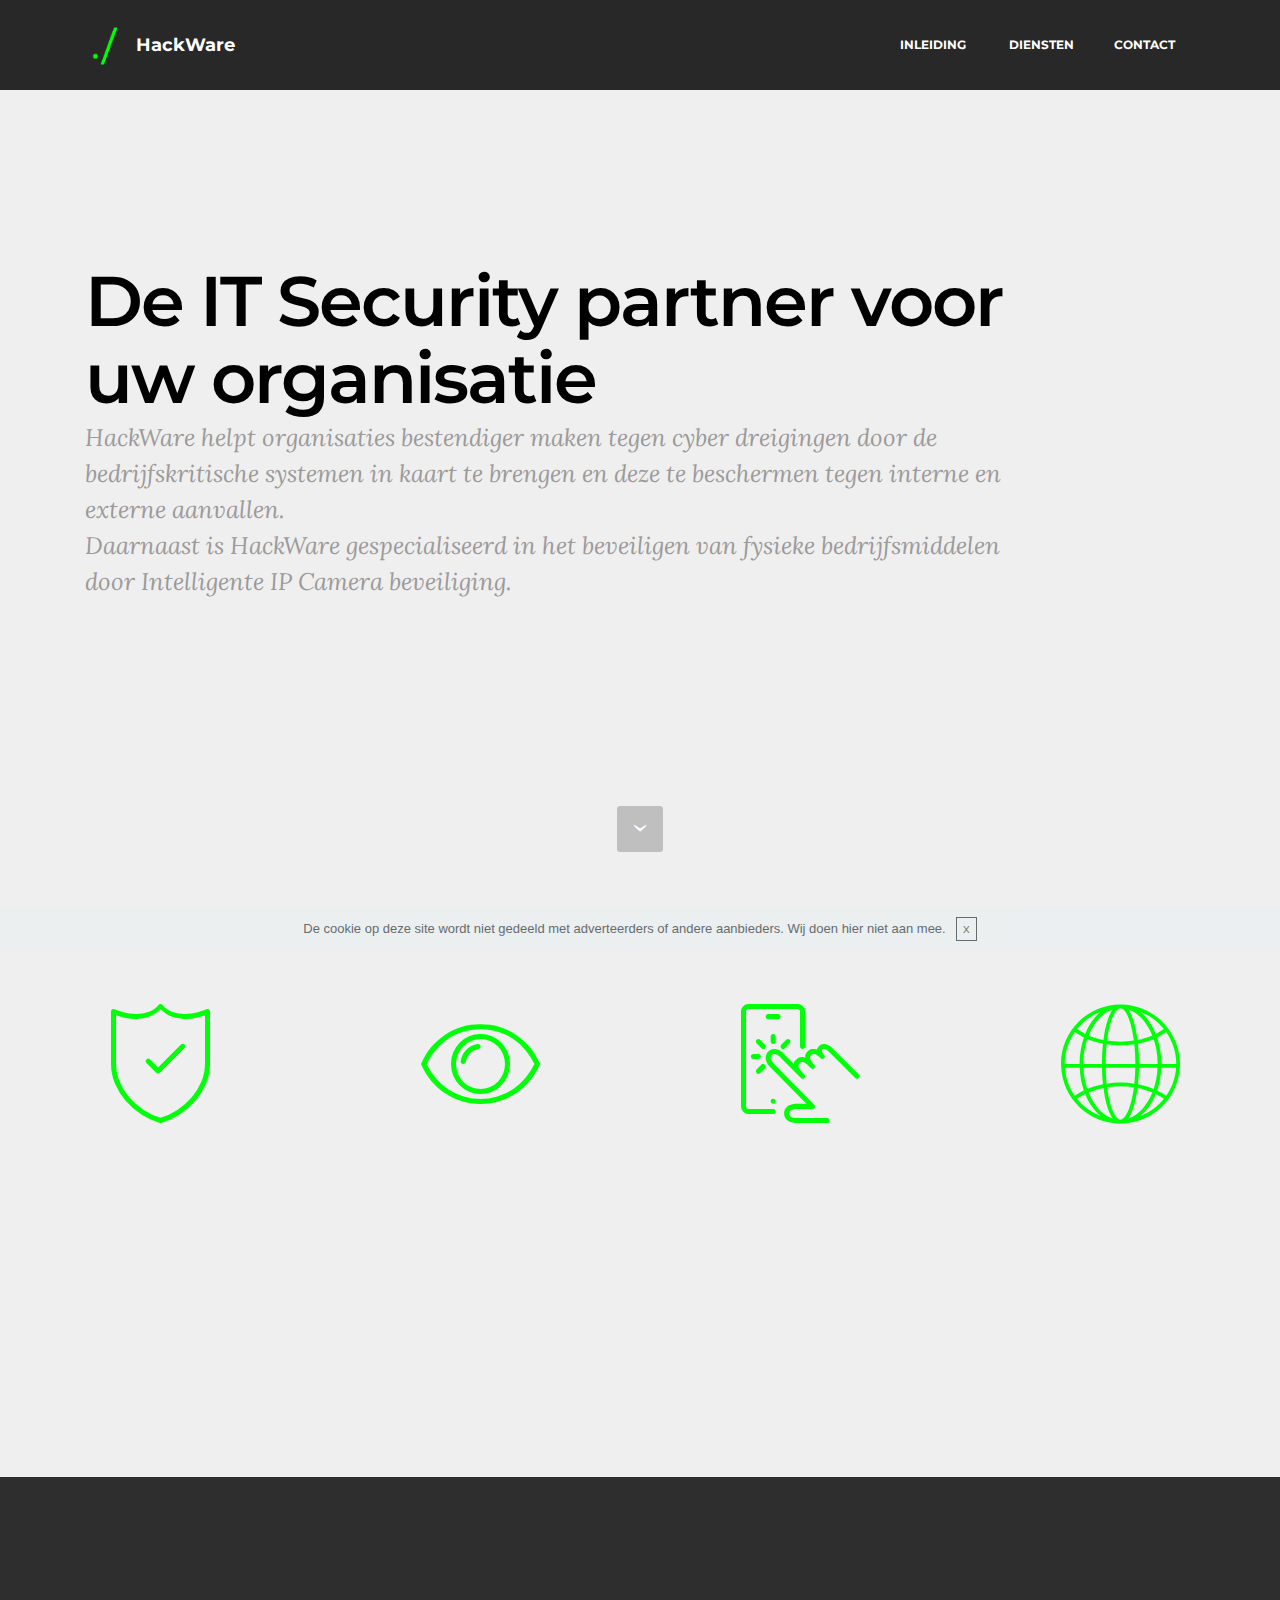
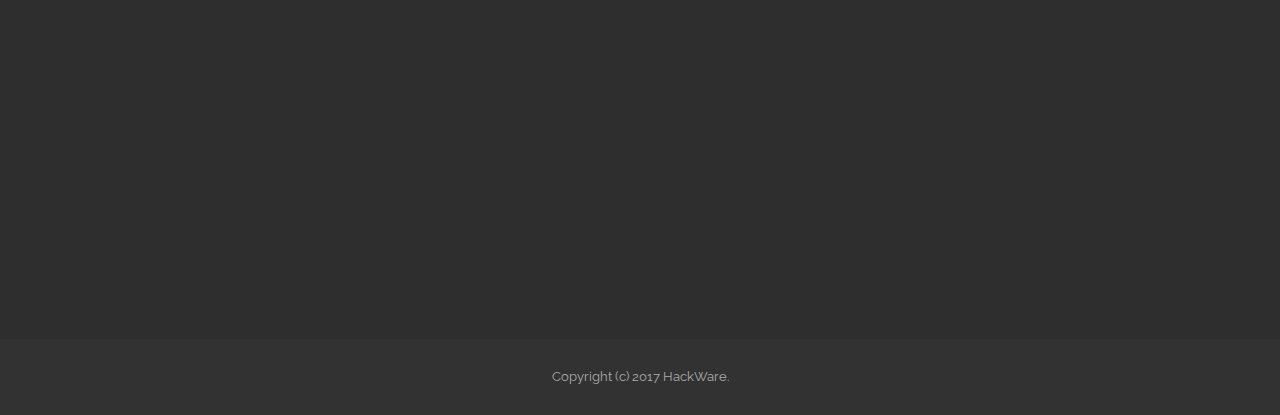
==== commit 41121111: "create github pages" ====
--- a/index.html
+++ b/index.html
@@ -7,16 +7,18 @@
   <meta name="generator" content="Mobirise v3.12.1, mobirise.com">
   <meta name="viewport" content="width=device-width, initial-scale=1">
   <link rel="shortcut icon" href="assets/images/hackware-logo-128x165-2.png" type="image/x-icon">
-  <meta name="description" content="">
-  
+  <meta name="description" content="Pentest hacking IT security malware ransomware IP camera information security hacker ">
+  <title>./HackWare helpt organisaties bestendiger maken tegen cyber dreigingen</title>
   <link rel="stylesheet" href="https://fonts.googleapis.com/css?family=Lora:400,700,400italic,700italic&amp;subset=latin">
   <link rel="stylesheet" href="https://fonts.googleapis.com/css?family=Montserrat:400,700">
   <link rel="stylesheet" href="https://fonts.googleapis.com/css?family=Raleway:100,100i,200,200i,300,300i,400,400i,500,500i,600,600i,700,700i,800,800i,900,900i">
   <link rel="stylesheet" href="assets/bootstrap-material-design-font/css/material.css">
+  <link rel="stylesheet" href="assets/web/assets/mobirise-icons/mobirise-icons.css">
+  <link rel="stylesheet" href="assets/et-line-font-plugin/style.css">
   <link rel="stylesheet" href="assets/tether/tether.min.css">
   <link rel="stylesheet" href="assets/bootstrap/css/bootstrap.min.css">
+  <link rel="stylesheet" href="assets/animate.css/animate.min.css">
   <link rel="stylesheet" href="assets/dropdown/css/style.css">
-  <link rel="stylesheet" href="assets/animate.css/animate.min.css">
   <link rel="stylesheet" href="assets/theme/css/style.css">
   <link rel="stylesheet" href="assets/mobirise/css/mbr-additional.css" type="text/css">
   
@@ -24,17 +26,17 @@
   
 </head>
 <body>
-<section id="menu-0">
-
-    <nav class="navbar navbar-dropdown bg-color transparent navbar-fixed-top">
+<section id="menu-2">
+
+    <nav class="navbar navbar-dropdown navbar-fixed-top">
         <div class="container">
 
             <div class="mbr-table">
                 <div class="mbr-table-cell">
 
                     <div class="navbar-brand">
-                        <a href="https://mobirise.com" class="navbar-logo"><img src="assets/images/logo.png" alt="Mobirise"></a>
-                        <a class="navbar-caption" href="https://mobirise.com">MOBIRISE</a>
+                        <a href="https://hackware.nl" class="navbar-logo"><img src="assets/images/hackware-logo-98x128.png" alt="Mobirise"></a>
+                        <a class="navbar-caption" href="https://hackware.nl">HackWare</a>
                     </div>
 
                 </div>
@@ -44,7 +46,7 @@
                         <div class="hamburger-icon"></div>
                     </button>
 
-                    <ul class="nav-dropdown collapse pull-xs-right nav navbar-nav navbar-toggleable-sm" id="exCollapsingNavbar"><li class="nav-item"><a class="nav-link link" href="https://mobirise.com/">OVERVIEW</a></li><li class="nav-item dropdown"><a class="nav-link link dropdown-toggle" data-toggle="dropdown-submenu" href="https://mobirise.com/">FEATURES</a><div class="dropdown-menu"><a class="dropdown-item" href="https://mobirise.com/">Mobile friendly</a><a class="dropdown-item" href="https://mobirise.com/">Based on Bootstrap</a><div class="dropdown"><a class="dropdown-item dropdown-toggle" data-toggle="dropdown-submenu" href="https://mobirise.com/">Trendy blocks</a><div class="dropdown-menu dropdown-submenu"><a class="dropdown-item" href="https://mobirise.com/">Image/content slider</a><a class="dropdown-item" href="https://mobirise.com/">Contact forms</a><a class="dropdown-item" href="https://mobirise.com/">Image gallery</a><a class="dropdown-item" href="https://mobirise.com/">Mobile menu</a><a class="dropdown-item" href="https://mobirise.com/">Google maps</a><a class="dropdown-item" href="https://mobirise.com/">Social buttons</a><a class="dropdown-item" href="https://mobirise.com/">Google fonts</a><a class="dropdown-item" href="https://mobirise.com/">Video background</a></div></div><a class="dropdown-item" href="https://mobirise.com/">Host anywhere</a></div></li><li class="nav-item dropdown"><a class="nav-link link dropdown-toggle" data-toggle="dropdown-submenu" href="https://mobirise.com/">HELP</a><div class="dropdown-menu"><a class="dropdown-item" href="http://forums.mobirise.com/">Forum</a><a class="dropdown-item" href="https://mobirise.com/">Tutorials</a><a class="dropdown-item" href="https://mobirise.com/">Contact us</a></div></li><li class="nav-item nav-btn"><a class="nav-link btn btn-white btn-white-outline" href="https://mobirise.com/">DOWNLOAD</a></li></ul>
+                    <ul class="nav-dropdown collapse pull-xs-right nav navbar-nav navbar-toggleable-sm" id="exCollapsingNavbar"><li class="nav-item"><a class="nav-link link" href="index.html#header5-8">INLEIDING&nbsp;</a></li><li class="nav-item"><a class="nav-link link" href="index.html#features6-5">DIENSTEN</a></li><li class="nav-item"><a class="nav-link link" href="index.html#contacts4-7">CONTACT</a></li></ul>
                     <button hidden="" class="navbar-toggler navbar-close" type="button" data-toggle="collapse" data-target="#exCollapsingNavbar">
                         <div class="close-icon"></div>
                     </button>
@@ -57,7 +59,7 @@
 
 </section>
 
-<section class="engine"><a rel="external" href="https://mobirise.com">https://mobirise.com/</a></section><section class="mbr-section mbr-section-hero mbr-section-full mbr-parallax-background mbr-section-with-arrow" id="header1-1" style="background-image: url(assets/images/jumbotron.jpg);">
+<section class="engine"><a rel="external" href="https://mobirise.com">Website Builder</a></section><section class="mbr-section mbr-section-hero mbr-section-full mbr-section-with-arrow mbr-after-navbar" id="header5-8" style="background-color: rgb(239, 239, 239);">
 
     
 
@@ -65,11 +67,11 @@
 
         <div class="container">
             <div class="row">
-                <div class="mbr-section col-md-10 col-md-offset-1 text-xs-center">
-
-                    <h1 class="mbr-section-title display-1">FULL SCREEN INTRO</h1>
-                    <p class="mbr-section-lead lead">Click any text to edit or style it. Click blue "Gear" icon in the top right corner to hide/show buttons, text, title and change the block background. <br> Click red "+" in the bottom right corner to add a new block. Use the top left menu to create new pages, sites and add extensions.</p>
-                    <div class="mbr-section-btn"><a class="btn btn-lg btn-primary" href="https://mobirise.com">CLICK TO EDIT</a> <a class="btn btn-lg btn-white btn-white-outline" href="https://mobirise.com">CLICK TO EDIT</a></div>
+                <div class="mbr-section col-md-10">
+
+                    <h1 class="mbr-section-title display-1">De IT Security partner voor uw organisatie</h1>
+                    <p class="mbr-section-lead lead">HackWare helpt organisaties bestendiger maken tegen cyber dreigingen door de bedrijfskritische systemen in kaart te brengen en deze te beschermen tegen interne en externe aanvallen.<br>Daarnaast is HackWare gespecialiseerd in het beveiligen van fysieke bedrijfsmiddelen door Intelligente IP Camera beveiliging.</p>
+                    
                 </div>
             </div>
         </div>
@@ -79,10 +81,108 @@
 
 </section>
 
+<section class="mbr-cards mbr-section mbr-section-nopadding" id="features6-5" style="background-color: rgb(239, 239, 239);">
+
+    
+
+    <div class="mbr-cards-row row">
+        <div class="mbr-cards-col col-xs-12 col-lg-3" style="padding-top: 80px; padding-bottom: 80px;">
+            <div class="container">
+              <div class="card cart-block">
+                  <div class="card-img"><span class="mbri-protect mbr-iconfont mbr-iconfont-features3" style="color: rgb(0, 255, 8);"></span></div>
+                  <div class="card-block">
+                    <h4 class="card-title">Informatiebeveiliging Scan</h4>
+                    <h5 class="card-subtitle">Bescherm uw bedrijfskritische middelen!</h5>
+                    <p class="card-text">Bij een informatiebeveiliging scan is het uitgangspunt om de bedrijfskritische onderdelen van de organisatie te beschermen tegen interne en externe kwaadwillenden<br><br></p>
+                    
+                    </div>
+                </div>
+            </div>
+        </div>
+        <div class="mbr-cards-col col-xs-12 col-lg-3" style="padding-top: 80px; padding-bottom: 80px;">
+            <div class="container">
+                <div class="card cart-block">
+                    <div class="card-img"><span class="mbri-preview mbr-iconfont mbr-iconfont-features3" style="color: rgb(0, 255, 8);"></span></div>
+                    <div class="card-block">
+                        <h4 class="card-title">Intelligente IP Camera Beveiliging</h4>
+                        <h5 class="card-subtitle">Real-time notificatie en geen vals alarm meer!</h5>
+                        <p class="card-text">Een veilig intelligent systeem dat IP camera beelden analyseert en vervolgens op acteert door notificaties te versturen in real-time.&nbsp;<br><br></p>
+                        
+                    </div>
+                </div>
+            </div>
+        </div>
+        <div class="mbr-cards-col col-xs-12 col-lg-3" style="padding-top: 80px; padding-bottom: 80px;">
+            <div class="container">
+                <div class="card cart-block">
+                    <div class="card-img"><span class="mbri-touch mbr-iconfont mbr-iconfont-features3" style="color: rgb(0, 255, 8);"></span></div>
+                    <div class="card-block">
+                        <h4 class="card-title">Phishing Test</h4>
+                        <h5 class="card-subtitle">Test de kennis van werknemers en maatregelen!</h5>
+                        <p class="card-text">Een gecontroleerde digitale aanval via e-mail om toegang te krijgen tot het werkstation van de werknemer en daarbij de organisatie.<br><br></p>
+                        
+                    </div>
+                </div>
+            </div>
+        </div>
+        <div class="mbr-cards-col col-xs-12 col-lg-3" style="padding-top: 80px; padding-bottom: 80px;">
+            <div class="container">
+                <div class="card cart-block">
+                    <div class="card-img"><span class="etl-icon icon-global mbr-iconfont mbr-iconfont-features3" style="color: rgb(0, 255, 8);"></span></div>
+                    <div class="card-block">
+                        <h4 class="card-title">Website Security Scan</h4>
+                        <h5 class="card-subtitle">Zorg dat uw site niet gehackt wordt!</h5>
+                        <p class="card-text">In deze security test wordt de beveiliging van de website onderzocht op kwetsbaarheden die misbruikt kunnen worden door kwaadwillenden.<br><br></p>
+                        
+                    </div>
+                </div>
+            </div>
+        </div>
+        
+        
+    </div>
+</section>
+
+<section class="mbr-footer footer4 mbr-section mbr-section-md-padding" id="contacts4-7" style="background-color: rgb(46, 46, 46); padding-top: 90px; padding-bottom: 90px;">
+    
+    <div class="container">
+        <div class="mbr-contacts row">
+            <div class="col-sm-8">
+                <div class="row">
+                    <div class="col-sm-6">
+                        <p></p><p><strong>HackWare</strong><br>Tel: Op aanvraag i.v.m. reclamebureaus<br>KvK: 67555365<br>Barendrecht<br><br><br><br>
+<a href="https://github.com/hackwarenl/site/blob/master/Algemene%20Voorwaarden.pdf" target="_blank">Lees onze Algemene Voorwaarden</a><a href="https://github.com/hackwarenl/site/blob/master/Algemene%20Voorwaarden.pdf" target="_blank"></a><br><br></p><p></p>
+                    </div>
+                    <div class="col-sm-6"><p class="mbr-contacts__text"><br></p><p class="mbr-contacts__text">Neem contact met ons op met het formulier op deze site om uw wensen kenbaar te maken zodat er een vrijblijvende afspraak gemaakt kan worden.</p></div>
+                </div>
+            </div>
+            <div class="col-sm-4" data-form-type="formoid">
+                <div data-form-alert="true">
+                    <div hidden="" data-form-alert-success="true">Bedankt voor uw bericht. Er wordt zo spoedig mogelijk gereageerd op uw bericht.</div>
+                </div>
+                <form action="https://mobirise.com/" method="post" data-form-title="MESSAGE">
+                    <input type="hidden" value="js0mhfBFUDNm8RBN6imbKCNF3KD/vjLYqNU0/ieCTmoxiJCm/iQo3ozYlGTn0MPkXyXZchK4K9Su6XnMmJgFg/dk6kooP3zQIeI3Q/4eWVIt7cec0ri0BCdYNwgr1x70" data-form-email="true">
+                    
+                    <div class="form-group">
+                        <label class="form-control-label" for="contacts4-7-email">Wat is uw email adres</label>
+                        <input type="email" class="form-control input-sm input-inverse" name="email" required="" data-form-field="Email" id="contacts4-7-email">
+                    </div>
+                    
+                    <div class="form-group">
+                        <label class="form-control-label" for="contacts4-7-message">Bericht</label>
+                        <textarea class="form-control input-sm input-inverse" name="message" data-form-field="Message" rows="4" id="contacts4-7-message"></textarea>
+                    </div>
+                    <div class="mbr-buttons mbr-buttons--right btn-inverse"><button type="submit" class="btn btn-sm btn-black">Verstuur bericht</button></div>
+                </form>
+            </div>
+        </div>
+    </div>
+</section>
+
 <footer class="mbr-small-footer mbr-section mbr-section-nopadding" id="footer1-2" style="background-color: rgb(50, 50, 50); padding-top: 1.75rem; padding-bottom: 1.75rem;">
     
     <div class="container">
-        <p class="text-xs-center">Copyright (c) 2016 Mobirise.</p>
+        <p class="text-xs-center">Copyright (c) 2017 HackWare.</p>
     </div>
 </footer>
 
@@ -91,13 +191,16 @@
   <script src="assets/tether/tether.min.js"></script>
   <script src="assets/bootstrap/js/bootstrap.min.js"></script>
   <script src="assets/smooth-scroll/smooth-scroll.js"></script>
+  <script src="assets/cookies-alert-plugin/cookies-alert-core.js"></script>
+  <script src="assets/cookies-alert-plugin/cookies-alert-script.js"></script>
+  <script src="assets/viewport-checker/jquery.viewportchecker.js"></script>
   <script src="assets/dropdown/js/script.min.js"></script>
   <script src="assets/touch-swipe/jquery.touch-swipe.min.js"></script>
-  <script src="assets/viewport-checker/jquery.viewportchecker.js"></script>
-  <script src="assets/jarallax/jarallax.js"></script>
   <script src="assets/theme/js/script.js"></script>
+  <script src="assets/formoid/formoid.min.js"></script>
   
   
   <input name="animation" type="hidden">
+  <input name="cookieData" type="hidden" data-cookie-text="De cookie op deze site wordt niet gedeeld met adverteerders of andere aanbieders. Wij doen hier niet aan mee.">
   </body>
 </html>--- a/assets/web/assets/mobirise-icons/mobirise-icons.css
+++ b/assets/web/assets/mobirise-icons/mobirise-icons.css
@@ -0,0 +1,399 @@
+@font-face {
+  font-family: 'MobiriseIcons';
+  src:  url('mobirise-icons.eot?spat4u');
+  src:  url('mobirise-icons.eot?spat4u#iefix') format('embedded-opentype'),
+    url('mobirise-icons.ttf?spat4u') format('truetype'),
+    url('mobirise-icons.woff?spat4u') format('woff'),
+    url('mobirise-icons.svg?spat4u#MobiriseIcons') format('svg');
+  font-weight: normal;
+  font-style: normal;
+}
+
+[class^="mbri-"], [class*=" mbri-"] {
+  /* use !important to prevent issues with browser extensions that change fonts */
+  font-family: MobiriseIcons !important;
+  speak: none;
+  font-style: normal;
+  font-weight: normal;
+  font-variant: normal;
+  text-transform: none;
+  line-height: 1;
+
+  /* Better Font Rendering =========== */
+  -webkit-font-smoothing: antialiased;
+  -moz-osx-font-smoothing: grayscale;
+}
+
+.mbri-alert:before {
+  content: "\e900";
+}
+.mbri-android:before {
+  content: "\e901";
+}
+.mbri-apple:before {
+  content: "\e902";
+}
+.mbri-arrow-next:before {
+  content: "\e903";
+}
+.mbri-arrow-prev:before {
+  content: "\e904";
+}
+.mbri-bookmark:before {
+  content: "\e905";
+}
+.mbri-bootstrap:before {
+  content: "\e906";
+}
+.mbri-briefcase:before {
+  content: "\e907";
+}
+.mbri-browse:before {
+  content: "\e908";
+}
+.mbri-calendar:before {
+  content: "\e909";
+}
+.mbri-camera:before {
+  content: "\e90a";
+}
+.mbri-cart-add:before {
+  content: "\e90b";
+}
+.mbri-cart-full:before {
+  content: "\e90c";
+}
+.mbri-cash:before {
+  content: "\e90d";
+}
+.mbri-change-style:before {
+  content: "\e90e";
+}
+.mbri-chat:before {
+  content: "\e90f";
+}
+.mbri-clock:before {
+  content: "\e910";
+}
+.mbri-close:before {
+  content: "\e911";
+}
+.mbri-cloud:before {
+  content: "\e912";
+}
+.mbri-code:before {
+  content: "\e913";
+}
+.mbri-contact-form:before {
+  content: "\e914";
+}
+.mbri-credit-card:before {
+  content: "\e915";
+}
+.mbri-cursor-click:before {
+  content: "\e916";
+}
+.mbri-cust-feedback:before {
+  content: "\e917";
+}
+.mbri-database:before {
+  content: "\e918";
+}
+.mbri-delivery:before {
+  content: "\e919";
+}
+.mbri-desktop:before {
+  content: "\e91a";
+}
+.mbri-devices:before {
+  content: "\e91b";
+}
+.mbri-down:before {
+  content: "\e91c";
+}
+.mbri-download:before {
+  content: "\e972";
+}
+.mbri-drag-n-drop:before {
+  content: "\e91e";
+}
+.mbri-edit:before {
+  content: "\e91f";
+}
+.mbri-edit2:before {
+  content: "\e920";
+}
+.mbri-error:before {
+  content: "\e921";
+}
+.mbri-extension:before {
+  content: "\e922";
+}
+.mbri-features:before {
+  content: "\e923";
+}
+.mbri-file:before {
+  content: "\e924";
+}
+.mbri-flag:before {
+  content: "\e925";
+}
+.mbri-folder:before {
+  content: "\e926";
+}
+.mbri-gift:before {
+  content: "\e927";
+}
+.mbri-globe:before {
+  content: "\e928";
+}
+.mbri-globe-2:before {
+  content: "\e929";
+}
+.mbri-growing-chart:before {
+  content: "\e92a";
+}
+.mbri-hearth:before {
+  content: "\e92b";
+}
+.mbri-help:before {
+  content: "\e92c";
+}
+.mbri-home:before {
+  content: "\e92d";
+}
+.mbri-hot-cup:before {
+  content: "\e92e";
+}
+.mbri-idea:before {
+  content: "\e92f";
+}
+.mbri-image-gallery:before {
+  content: "\e930";
+}
+.mbri-image-slider:before {
+  content: "\e931";
+}
+.mbri-info:before {
+  content: "\e932";
+}
+.mbri-key:before {
+  content: "\e933";
+}
+.mbri-laptop:before {
+  content: "\e934";
+}
+.mbri-layers:before {
+  content: "\e935";
+}
+.mbri-left:before {
+  content: "\e936";
+}
+.mbri-letter:before {
+  content: "\e937";
+}
+.mbri-like:before {
+  content: "\e938";
+}
+.mbri-link:before {
+  content: "\e939";
+}
+.mbri-lock:before {
+  content: "\e93a";
+}
+.mbri-login:before {
+  content: "\e93b";
+}
+.mbri-logout:before {
+  content: "\e93c";
+}
+.mbri-magic-stick:before {
+  content: "\e93d";
+}
+.mbri-map-pin:before {
+  content: "\e93e";
+}
+.mbri-menu:before {
+  content: "\e93f";
+}
+.mbri-mobile:before {
+  content: "\e940";
+}
+.mbri-mobile2:before {
+  content: "\e941";
+}
+.mbri-mobirise:before {
+  content: "\e942";
+}
+.mbri-music:before {
+  content: "\e943";
+}
+.mbri-new-file:before {
+  content: "\e944";
+}
+.mbri-opened-folder:before {
+  content: "\e945";
+}
+.mbri-pages:before {
+  content: "\e946";
+}
+.mbri-paper-plane:before {
+  content: "\e947";
+}
+.mbri-paperclip:before {
+  content: "\e948";
+}
+.mbri-photo:before {
+  content: "\e949";
+}
+.mbri-photos:before {
+  content: "\e94a";
+}
+.mbri-pin:before {
+  content: "\e94b";
+}
+.mbri-play:before {
+  content: "\e94c";
+}
+.mbri-plus:before {
+  content: "\e94d";
+}
+.mbri-preview:before {
+  content: "\e94e";
+}
+.mbri-print:before {
+  content: "\e94f";
+}
+.mbri-protect:before {
+  content: "\e950";
+}
+.mbri-question:before {
+  content: "\e951";
+}
+.mbri-quote:before {
+  content: "\e952";
+}
+.mbri-refresh:before {
+  content: "\e953";
+}
+.mbri-responsive:before {
+  content: "\e954";
+}
+.mbri-right:before {
+  content: "\e955";
+}
+.mbri-rocket:before {
+  content: "\e956";
+}
+.mbri-sad-face:before {
+  content: "\e957";
+}
+.mbri-sale:before {
+  content: "\e958";
+}
+.mbri-save:before {
+  content: "\e959";
+}
+.mbri-search:before {
+  content: "\e95a";
+}
+.mbri-setting:before {
+  content: "\e95b";
+}
+.mbri-setting2:before {
+  content: "\e95c";
+}
+.mbri-setting3:before {
+  content: "\e95d";
+}
+.mbri-share:before {
+  content: "\e95e";
+}
+.mbri-shopping-bag:before {
+  content: "\e95f";
+}
+.mbri-shopping-basket:before {
+  content: "\e960";
+}
+.mbri-shopping-cart:before {
+  content: "\e961";
+}
+.mbri-sites:before {
+  content: "\e962";
+}
+.mbri-smile-face:before {
+  content: "\e963";
+}
+.mbri-speed:before {
+  content: "\e964";
+}
+.mbri-star:before {
+  content: "\e965";
+}
+.mbri-success:before {
+  content: "\e966";
+}
+.mbri-sun:before {
+  content: "\e967";
+}
+.mbri-tablet:before {
+  content: "\e968";
+}
+.mbri-target:before {
+  content: "\e969";
+}
+.mbri-timer:before {
+  content: "\e96a";
+}
+.mbri-to-ftp:before {
+  content: "\e96b";
+}
+.mbri-to-local-drive:before {
+  content: "\e96c";
+}
+.mbri-touch-swipe:before {
+  content: "\e96d";
+}
+.mbri-touch:before {
+  content: "\e96e";
+}
+.mbri-trash:before {
+  content: "\e96f";
+}
+.mbri-unlock:before {
+  content: "\e970";
+}
+.mbri-up:before {
+  content: "\e971";
+}
+.mbri-upload:before {
+  content: "\e91d";
+}
+.mbri-user:before {
+  content: "\e973";
+}
+.mbri-user2:before {
+  content: "\e974";
+}
+.mbri-users:before {
+  content: "\e975";
+}
+.mbri-video:before {
+  content: "\e976";
+}
+.mbri-video-play:before {
+  content: "\e977";
+}
+.mbri-watch:before {
+  content: "\e978";
+}
+.mbri-website-theme:before {
+  content: "\e979";
+}
+.mbri-wifi:before {
+  content: "\e97a";
+}
+.mbri-windows:before {
+  content: "\e97b";
+}
+
--- a/assets/et-line-font-plugin/style.css
+++ b/assets/et-line-font-plugin/style.css
@@ -0,0 +1,343 @@
+@font-face {
+	font-family: 'et-line';
+	src:url('fonts/et-line.eot');
+	src:url('fonts/et-line.eot?#iefix') format('embedded-opentype'),
+		url('fonts/et-line.woff') format('woff'),
+		url('fonts/et-line.ttf') format('truetype'),
+		url('fonts/et-line.svg#et-line') format('svg');
+	font-weight: normal;
+	font-style: normal;
+}
+
+/* Use the following CSS code if you want to use data attributes for inserting your icons */
+.etl-icon, [data-icon]:before {
+	font-family: 'et-line';
+	content: attr(data-icon);
+	speak: none;
+	font-weight: normal;
+	font-variant: normal;
+	text-transform: none;
+	line-height: 1;
+	-webkit-font-smoothing: antialiased;
+	-moz-osx-font-smoothing: grayscale;
+	display:inline-block;
+}
+
+/* Use the following CSS code if you want to have a class per icon */
+/*
+Instead of a list of all class selectors,
+you can use the generic selector below, but it's slower:
+[class*="icon-"] {
+*/
+.icon-mobile, .icon-laptop, .icon-desktop, .icon-tablet, .icon-phone, .icon-document, .icon-documents, .icon-search, .icon-clipboard, .icon-newspaper, .icon-notebook, .icon-book-open, .icon-browser, .icon-calendar, .icon-presentation, .icon-picture, .icon-pictures, .icon-video, .icon-camera, .icon-printer, .icon-toolbox, .icon-briefcase, .icon-wallet, .icon-gift, .icon-bargraph, .icon-grid, .icon-expand, .icon-focus, .icon-edit, .icon-adjustments, .icon-ribbon, .icon-hourglass, .icon-lock, .icon-megaphone, .icon-shield, .icon-trophy, .icon-flag, .icon-map, .icon-puzzle, .icon-basket, .icon-envelope, .icon-streetsign, .icon-telescope, .icon-gears, .icon-key, .icon-paperclip, .icon-attachment, .icon-pricetags, .icon-lightbulb, .icon-layers, .icon-pencil, .icon-tools, .icon-tools-2, .icon-scissors, .icon-paintbrush, .icon-magnifying-glass, .icon-circle-compass, .icon-linegraph, .icon-mic, .icon-strategy, .icon-beaker, .icon-caution, .icon-recycle, .icon-anchor, .icon-profile-male, .icon-profile-female, .icon-bike, .icon-wine, .icon-hotairballoon, .icon-globe, .icon-genius, .icon-map-pin, .icon-dial, .icon-chat, .icon-heart, .icon-cloud, .icon-upload, .icon-download, .icon-target, .icon-hazardous, .icon-piechart, .icon-speedometer, .icon-global, .icon-compass, .icon-lifesaver, .icon-clock, .icon-aperture, .icon-quote, .icon-scope, .icon-alarmclock, .icon-refresh, .icon-happy, .icon-sad, .icon-facebook, .icon-twitter, .icon-googleplus, .icon-rss, .icon-tumblr, .icon-linkedin, .icon-dribbble {
+	font-family: 'et-line';
+	speak: none;
+	font-style: normal;
+	font-weight: normal;
+	font-variant: normal;
+	text-transform: none;
+	line-height: 1;
+	-webkit-font-smoothing: antialiased;
+	-moz-osx-font-smoothing: grayscale;
+	display:inline-block;
+}
+.icon-mobile:before {
+	content: "\e000";
+}
+.icon-laptop:before {
+	content: "\e001";
+}
+.icon-desktop:before {
+	content: "\e002";
+}
+.icon-tablet:before {
+	content: "\e003";
+}
+.icon-phone:before {
+	content: "\e004";
+}
+.icon-document:before {
+	content: "\e005";
+}
+.icon-documents:before {
+	content: "\e006";
+}
+.icon-search:before {
+	content: "\e007";
+}
+.icon-clipboard:before {
+	content: "\e008";
+}
+.icon-newspaper:before {
+	content: "\e009";
+}
+.icon-notebook:before {
+	content: "\e00a";
+}
+.icon-book-open:before {
+	content: "\e00b";
+}
+.icon-browser:before {
+	content: "\e00c";
+}
+.icon-calendar:before {
+	content: "\e00d";
+}
+.icon-presentation:before {
+	content: "\e00e";
+}
+.icon-picture:before {
+	content: "\e00f";
+}
+.icon-pictures:before {
+	content: "\e010";
+}
+.icon-video:before {
+	content: "\e011";
+}
+.icon-camera:before {
+	content: "\e012";
+}
+.icon-printer:before {
+	content: "\e013";
+}
+.icon-toolbox:before {
+	content: "\e014";
+}
+.icon-briefcase:before {
+	content: "\e015";
+}
+.icon-wallet:before {
+	content: "\e016";
+}
+.icon-gift:before {
+	content: "\e017";
+}
+.icon-bargraph:before {
+	content: "\e018";
+}
+.icon-grid:before {
+	content: "\e019";
+}
+.icon-expand:before {
+	content: "\e01a";
+}
+.icon-focus:before {
+	content: "\e01b";
+}
+.icon-edit:before {
+	content: "\e01c";
+}
+.icon-adjustments:before {
+	content: "\e01d";
+}
+.icon-ribbon:before {
+	content: "\e01e";
+}
+.icon-hourglass:before {
+	content: "\e01f";
+}
+.icon-lock:before {
+	content: "\e020";
+}
+.icon-megaphone:before {
+	content: "\e021";
+}
+.icon-shield:before {
+	content: "\e022";
+}
+.icon-trophy:before {
+	content: "\e023";
+}
+.icon-flag:before {
+	content: "\e024";
+}
+.icon-map:before {
+	content: "\e025";
+}
+.icon-puzzle:before {
+	content: "\e026";
+}
+.icon-basket:before {
+	content: "\e027";
+}
+.icon-envelope:before {
+	content: "\e028";
+}
+.icon-streetsign:before {
+	content: "\e029";
+}
+.icon-telescope:before {
+	content: "\e02a";
+}
+.icon-gears:before {
+	content: "\e02b";
+}
+.icon-key:before {
+	content: "\e02c";
+}
+.icon-paperclip:before {
+	content: "\e02d";
+}
+.icon-attachment:before {
+	content: "\e02e";
+}
+.icon-pricetags:before {
+	content: "\e02f";
+}
+.icon-lightbulb:before {
+	content: "\e030";
+}
+.icon-layers:before {
+	content: "\e031";
+}
+.icon-pencil:before {
+	content: "\e032";
+}
+.icon-tools:before {
+	content: "\e033";
+}
+.icon-tools-2:before {
+	content: "\e034";
+}
+.icon-scissors:before {
+	content: "\e035";
+}
+.icon-paintbrush:before {
+	content: "\e036";
+}
+.icon-magnifying-glass:before {
+	content: "\e037";
+}
+.icon-circle-compass:before {
+	content: "\e038";
+}
+.icon-linegraph:before {
+	content: "\e039";
+}
+.icon-mic:before {
+	content: "\e03a";
+}
+.icon-strategy:before {
+	content: "\e03b";
+}
+.icon-beaker:before {
+	content: "\e03c";
+}
+.icon-caution:before {
+	content: "\e03d";
+}
+.icon-recycle:before {
+	content: "\e03e";
+}
+.icon-anchor:before {
+	content: "\e03f";
+}
+.icon-profile-male:before {
+	content: "\e040";
+}
+.icon-profile-female:before {
+	content: "\e041";
+}
+.icon-bike:before {
+	content: "\e042";
+}
+.icon-wine:before {
+	content: "\e043";
+}
+.icon-hotairballoon:before {
+	content: "\e044";
+}
+.icon-globe:before {
+	content: "\e045";
+}
+.icon-genius:before {
+	content: "\e046";
+}
+.icon-map-pin:before {
+	content: "\e047";
+}
+.icon-dial:before {
+	content: "\e048";
+}
+.icon-chat:before {
+	content: "\e049";
+}
+.icon-heart:before {
+	content: "\e04a";
+}
+.icon-cloud:before {
+	content: "\e04b";
+}
+.icon-upload:before {
+	content: "\e04c";
+}
+.icon-download:before {
+	content: "\e04d";
+}
+.icon-target:before {
+	content: "\e04e";
+}
+.icon-hazardous:before {
+	content: "\e04f";
+}
+.icon-piechart:before {
+	content: "\e050";
+}
+.icon-speedometer:before {
+	content: "\e051";
+}
+.icon-global:before {
+	content: "\e052";
+}
+.icon-compass:before {
+	content: "\e053";
+}
+.icon-lifesaver:before {
+	content: "\e054";
+}
+.icon-clock:before {
+	content: "\e055";
+}
+.icon-aperture:before {
+	content: "\e056";
+}
+.icon-quote:before {
+	content: "\e057";
+}
+.icon-scope:before {
+	content: "\e058";
+}
+.icon-alarmclock:before {
+	content: "\e059";
+}
+.icon-refresh:before {
+	content: "\e05a";
+}
+.icon-happy:before {
+	content: "\e05b";
+}
+.icon-sad:before {
+	content: "\e05c";
+}
+.icon-facebook:before {
+	content: "\e05d";
+}
+.icon-twitter:before {
+	content: "\e05e";
+}
+.icon-googleplus:before {
+	content: "\e05f";
+}
+.icon-rss:before {
+	content: "\e060";
+}
+.icon-tumblr:before {
+	content: "\e061";
+}
+.icon-linkedin:before {
+	content: "\e062";
+}
+.icon-dribbble:before {
+	content: "\e063";
+}
--- a/assets/mobirise/css/mbr-additional.css
+++ b/assets/mobirise/css/mbr-additional.css
@@ -411,70 +411,139 @@
 .scrollToTop_wraper {
   opacity: 0 !important;
 }
-#menu-0 .hide-buttons .nav-btn {
+#header5-8 .mbr-section-title {
+  color: #000;
+}
+#header5-8 .mbr-section-lead {
+  color: #9c9a9a;
+}
+#menu-2 .hide-buttons .nav-btn {
   display: none !important;
 }
-#menu-0 .navbar-caption {
-  color: #ffffff;
-}
-#menu-0 .navbar-toggler {
-  color: #ffffff;
-}
-#menu-0 .link,
-#menu-0 .dropdown-item {
-  color: #ffffff;
-}
-#menu-0 .link {
+#menu-2 .navbar-caption {
+  color: #ffffff;
+  font-size: 18px;
+}
+#menu-2 .navbar-toggler {
+  color: #ffffff;
+}
+#menu-2 .close-icon::before,
+#menu-2 .close-icon::after {
+  background-color: #ffffff;
+}
+#menu-2 .link,
+#menu-2 .dropdown-item {
+  color: #ffffff;
+}
+#menu-2 .link {
   font-size: 0.75rem;
 }
-#menu-0 .dropdown-item,
-#menu-0 .nav-dropdown-sm .link {
+#menu-2 .dropdown-item,
+#menu-2 .nav-dropdown-sm .link {
   font-size: 0.812rem;
 }
-#menu-0 .link:hover,
-#menu-0 .dropdown-item:hover,
-#menu-0 .link:focus,
-#menu-0 .dropdown-item:focus {
-  color: #c0a375;
-}
-#menu-0 .link[aria-expanded="true"],
-#menu-0 .dropdown-menu {
+#menu-2 .link:hover,
+#menu-2 .dropdown-item:hover,
+#menu-2 .link:focus,
+#menu-2 .dropdown-item:focus {
+  color: #c0a375;
+}
+#menu-2 .link[aria-expanded="true"],
+#menu-2 .dropdown-menu {
   background: #0e0e0e;
 }
-#menu-0 .nav-dropdown-sm .link:focus,
-#menu-0 .nav-dropdown-sm .link:hover,
-#menu-0 .nav-dropdown-sm .dropdown-item:focus,
-#menu-0 .nav-dropdown-sm .dropdown-item:hover {
+#menu-2 .nav-dropdown-sm .link:focus,
+#menu-2 .nav-dropdown-sm .link:hover,
+#menu-2 .nav-dropdown-sm .dropdown-item:focus,
+#menu-2 .nav-dropdown-sm .dropdown-item:hover {
   background: #202020!important;
 }
-#menu-0 .navbar,
-#menu-0 .nav-dropdown-sm,
-#menu-0 .nav-dropdown-sm .link[aria-expanded="true"],
-#menu-0 .nav-dropdown-sm .dropdown-menu {
+#menu-2 .navbar,
+#menu-2 .nav-dropdown-sm,
+#menu-2 .nav-dropdown-sm .link[aria-expanded="true"],
+#menu-2 .nav-dropdown-sm .dropdown-menu {
   background: #282828;
 }
-#menu-0 .bg-color.transparent .link {
+#menu-2 .bg-color.transparent .link {
   color: #ffffff;
   transition: none;
 }
-#menu-0 .bg-color.transparent.opened .link {
+#menu-2 .bg-color.transparent.opened .link {
   transition: color 0.2s ease-in-out;
 }
-#menu-0 .bg-color.transparent.opened .link:hover,
-#menu-0 .bg-color.transparent.opened .link:focus {
-  color: #c0a375;
-}
-#menu-0 .link[aria-expanded="true"],
-#menu-0 .dropdown-item[aria-expanded="true"] {
+#menu-2 .bg-color.transparent.opened .link:hover,
+#menu-2 .bg-color.transparent.opened .link:focus {
+  color: #c0a375;
+}
+#menu-2 .link[aria-expanded="true"],
+#menu-2 .dropdown-item[aria-expanded="true"] {
   color: #c0a375!important;
 }
-#menu-0.mbr-navbar--stuck .mbr-navbar__section {
-  background: #2c2c2c;
-}
-#menu-0 .mbr-navbar__hamburger {
-  color: #ffffff;
-}
-#menu-0 .close-icon::before,
-#menu-0 .close-icon::after {
+#contacts4-7 STRONG {
+  color: #00ff06;
+}
+#menu-a .hide-buttons .nav-btn {
+  display: none !important;
+}
+#menu-a .navbar-caption {
+  color: #ffffff;
+  font-size: 18px;
+}
+#menu-a .navbar-toggler {
+  color: #ffffff;
+}
+#menu-a .close-icon::before,
+#menu-a .close-icon::after {
   background-color: #ffffff;
 }
+#menu-a .link,
+#menu-a .dropdown-item {
+  color: #ffffff;
+}
+#menu-a .link {
+  font-size: 0.75rem;
+}
+#menu-a .dropdown-item,
+#menu-a .nav-dropdown-sm .link {
+  font-size: 0.812rem;
+}
+#menu-a .link:hover,
+#menu-a .dropdown-item:hover,
+#menu-a .link:focus,
+#menu-a .dropdown-item:focus {
+  color: #c0a375;
+}
+#menu-a .link[aria-expanded="true"],
+#menu-a .dropdown-menu {
+  background: #0e0e0e;
+}
+#menu-a .nav-dropdown-sm .link:focus,
+#menu-a .nav-dropdown-sm .link:hover,
+#menu-a .nav-dropdown-sm .dropdown-item:focus,
+#menu-a .nav-dropdown-sm .dropdown-item:hover {
+  background: #202020!important;
+}
+#menu-a .navbar,
+#menu-a .nav-dropdown-sm,
+#menu-a .nav-dropdown-sm .link[aria-expanded="true"],
+#menu-a .nav-dropdown-sm .dropdown-menu {
+  background: #282828;
+}
+#menu-a .bg-color.transparent .link {
+  color: #ffffff;
+  transition: none;
+}
+#menu-a .bg-color.transparent.opened .link {
+  transition: color 0.2s ease-in-out;
+}
+#menu-a .bg-color.transparent.opened .link:hover,
+#menu-a .bg-color.transparent.opened .link:focus {
+  color: #c0a375;
+}
+#menu-a .link[aria-expanded="true"],
+#menu-a .dropdown-item[aria-expanded="true"] {
+  color: #c0a375!important;
+}
+#contacts4-b STRONG {
+  color: #00ff06;
+}
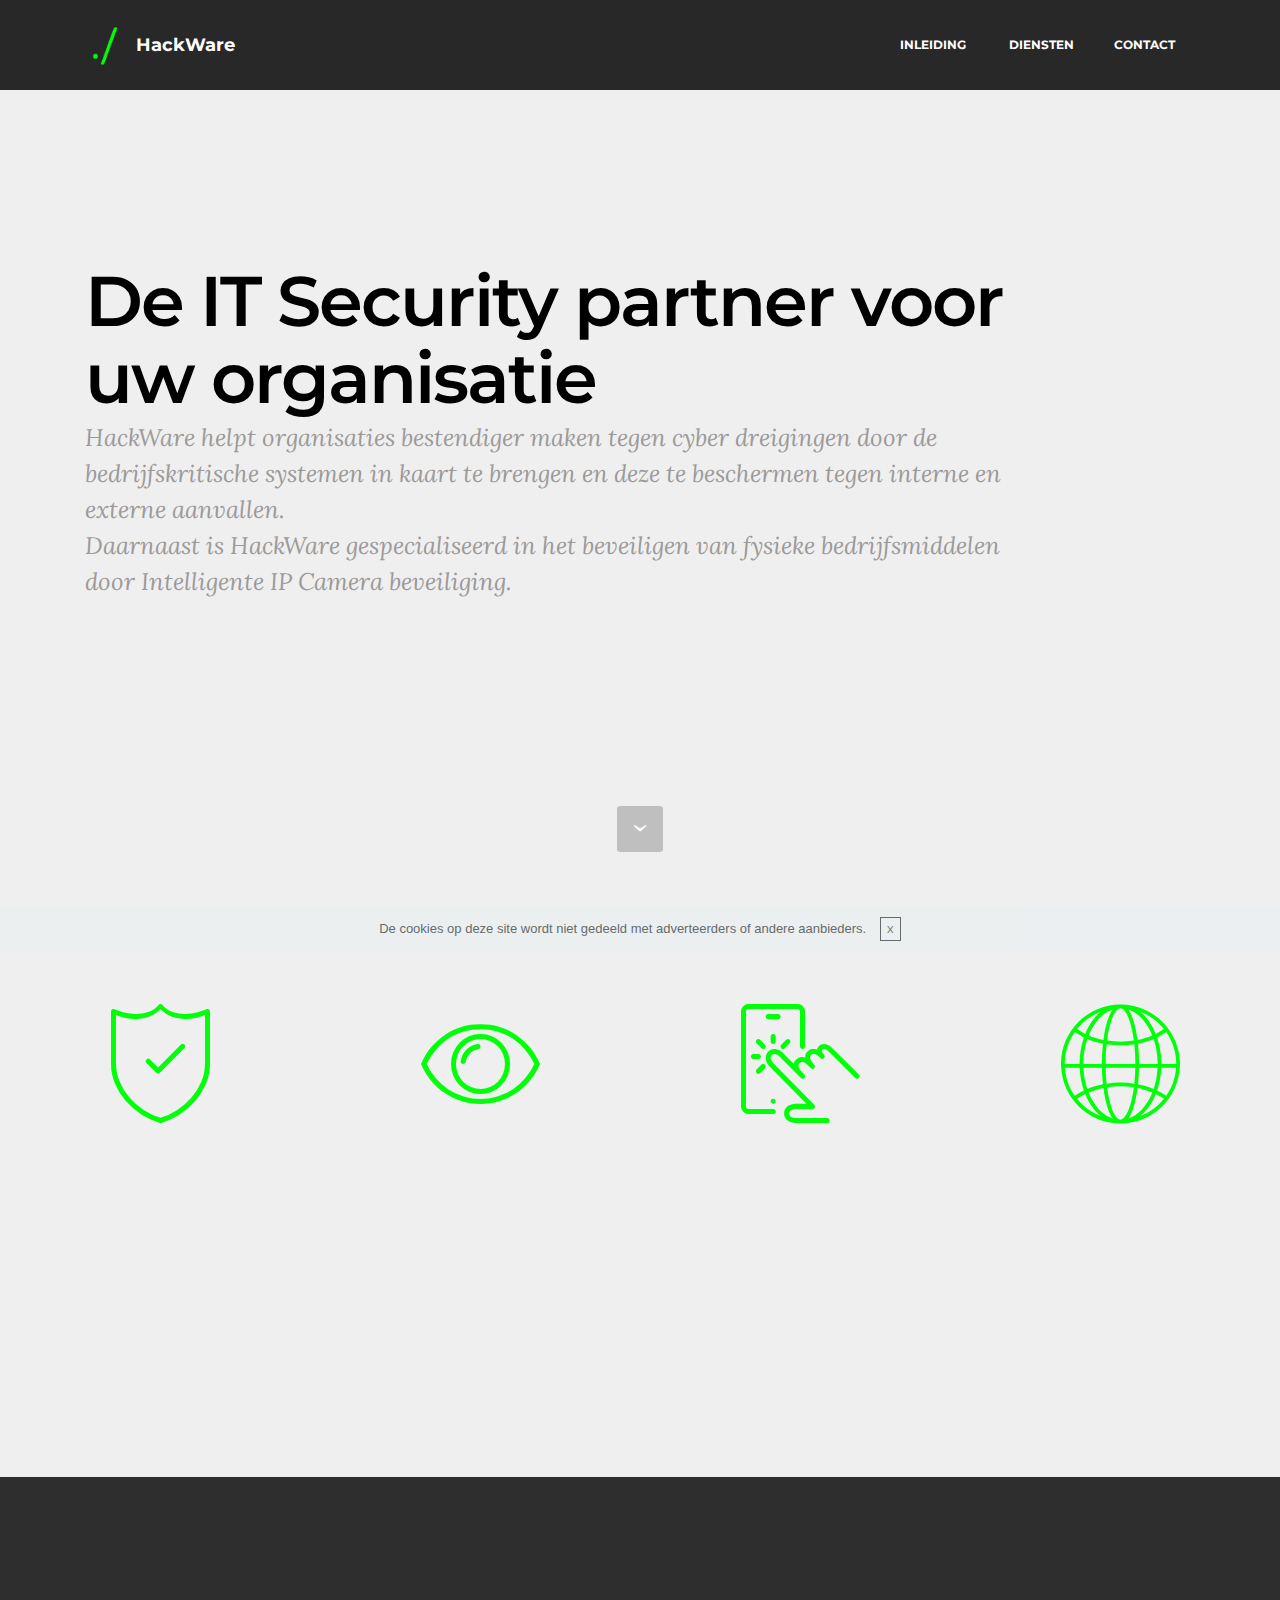
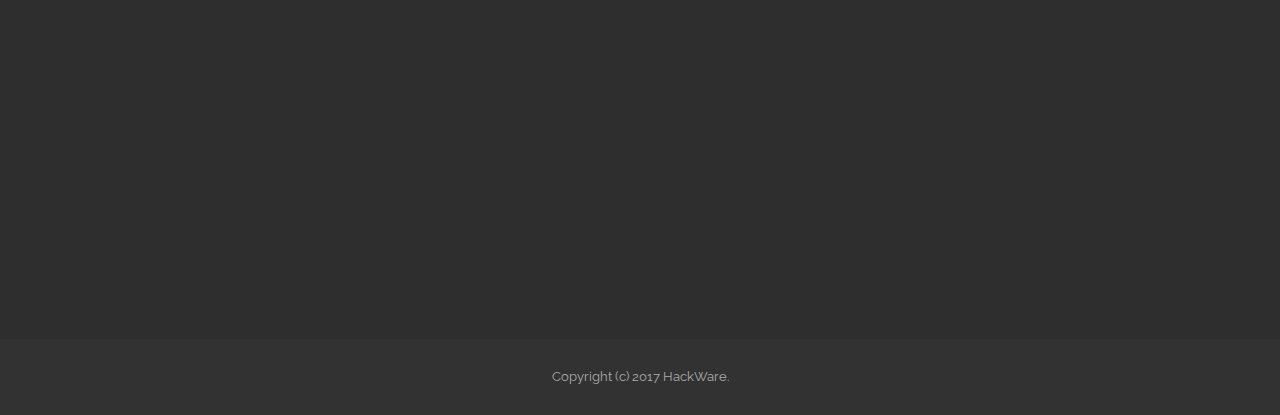
==== commit 98cb3aa0: "create github pages" ====
--- a/index.html
+++ b/index.html
@@ -7,7 +7,7 @@
   <meta name="generator" content="Mobirise v3.12.1, mobirise.com">
   <meta name="viewport" content="width=device-width, initial-scale=1">
   <link rel="shortcut icon" href="assets/images/hackware-logo-128x165-2.png" type="image/x-icon">
-  <meta name="description" content="Pentest hacking IT security malware ransomware IP camera information security hacker ">
+  <meta name="description" content="Pentest hacking IT security malware ransomware IP camera information security hacker  intelligente camera beveiliging website test fysieke beveiliging">
   <title>./HackWare helpt organisaties bestendiger maken tegen cyber dreigingen</title>
   <link rel="stylesheet" href="https://fonts.googleapis.com/css?family=Lora:400,700,400italic,700italic&amp;subset=latin">
   <link rel="stylesheet" href="https://fonts.googleapis.com/css?family=Montserrat:400,700">
@@ -59,7 +59,7 @@
 
 </section>
 
-<section class="engine"><a rel="external" href="https://mobirise.com">Website Builder</a></section><section class="mbr-section mbr-section-hero mbr-section-full mbr-section-with-arrow mbr-after-navbar" id="header5-8" style="background-color: rgb(239, 239, 239);">
+<section class="engine"><a rel="external" href="https://mobirise.com">https://mobirise.com/</a></section><section class="mbr-section mbr-section-hero mbr-section-full mbr-section-with-arrow mbr-after-navbar" id="header5-8" style="background-color: rgb(239, 239, 239);">
 
     
 
@@ -161,7 +161,7 @@
                     <div hidden="" data-form-alert-success="true">Bedankt voor uw bericht. Er wordt zo spoedig mogelijk gereageerd op uw bericht.</div>
                 </div>
                 <form action="https://mobirise.com/" method="post" data-form-title="MESSAGE">
-                    <input type="hidden" value="js0mhfBFUDNm8RBN6imbKCNF3KD/vjLYqNU0/ieCTmoxiJCm/iQo3ozYlGTn0MPkXyXZchK4K9Su6XnMmJgFg/dk6kooP3zQIeI3Q/4eWVIt7cec0ri0BCdYNwgr1x70" data-form-email="true">
+                    <input type="hidden" value="4xIcXbXII2wnDKVrJ0t116DKXdOEgj/LYhNTN/jeoyr/vC+VCdEOAjF1QP6su6FNO2WKDHPHtLbyy7FbeTez3RRX7I+uy1BOixhgBUGZ62tovvOpkuSX+Ekiq+IhyVyq" data-form-email="true">
                     
                     <div class="form-group">
                         <label class="form-control-label" for="contacts4-7-email">Wat is uw email adres</label>
@@ -201,6 +201,6 @@
   
   
   <input name="animation" type="hidden">
-  <input name="cookieData" type="hidden" data-cookie-text="De cookie op deze site wordt niet gedeeld met adverteerders of andere aanbieders. Wij doen hier niet aan mee.">
+  <input name="cookieData" type="hidden" data-cookie-text="De cookies op deze site wordt niet gedeeld met adverteerders of andere aanbieders. ">
   </body>
 </html>--- a/assets/mobirise/css/mbr-additional.css
+++ b/assets/mobirise/css/mbr-additional.css
@@ -482,68 +482,3 @@
 #contacts4-7 STRONG {
   color: #00ff06;
 }
-#menu-a .hide-buttons .nav-btn {
-  display: none !important;
-}
-#menu-a .navbar-caption {
-  color: #ffffff;
-  font-size: 18px;
-}
-#menu-a .navbar-toggler {
-  color: #ffffff;
-}
-#menu-a .close-icon::before,
-#menu-a .close-icon::after {
-  background-color: #ffffff;
-}
-#menu-a .link,
-#menu-a .dropdown-item {
-  color: #ffffff;
-}
-#menu-a .link {
-  font-size: 0.75rem;
-}
-#menu-a .dropdown-item,
-#menu-a .nav-dropdown-sm .link {
-  font-size: 0.812rem;
-}
-#menu-a .link:hover,
-#menu-a .dropdown-item:hover,
-#menu-a .link:focus,
-#menu-a .dropdown-item:focus {
-  color: #c0a375;
-}
-#menu-a .link[aria-expanded="true"],
-#menu-a .dropdown-menu {
-  background: #0e0e0e;
-}
-#menu-a .nav-dropdown-sm .link:focus,
-#menu-a .nav-dropdown-sm .link:hover,
-#menu-a .nav-dropdown-sm .dropdown-item:focus,
-#menu-a .nav-dropdown-sm .dropdown-item:hover {
-  background: #202020!important;
-}
-#menu-a .navbar,
-#menu-a .nav-dropdown-sm,
-#menu-a .nav-dropdown-sm .link[aria-expanded="true"],
-#menu-a .nav-dropdown-sm .dropdown-menu {
-  background: #282828;
-}
-#menu-a .bg-color.transparent .link {
-  color: #ffffff;
-  transition: none;
-}
-#menu-a .bg-color.transparent.opened .link {
-  transition: color 0.2s ease-in-out;
-}
-#menu-a .bg-color.transparent.opened .link:hover,
-#menu-a .bg-color.transparent.opened .link:focus {
-  color: #c0a375;
-}
-#menu-a .link[aria-expanded="true"],
-#menu-a .dropdown-item[aria-expanded="true"] {
-  color: #c0a375!important;
-}
-#contacts4-b STRONG {
-  color: #00ff06;
-}
